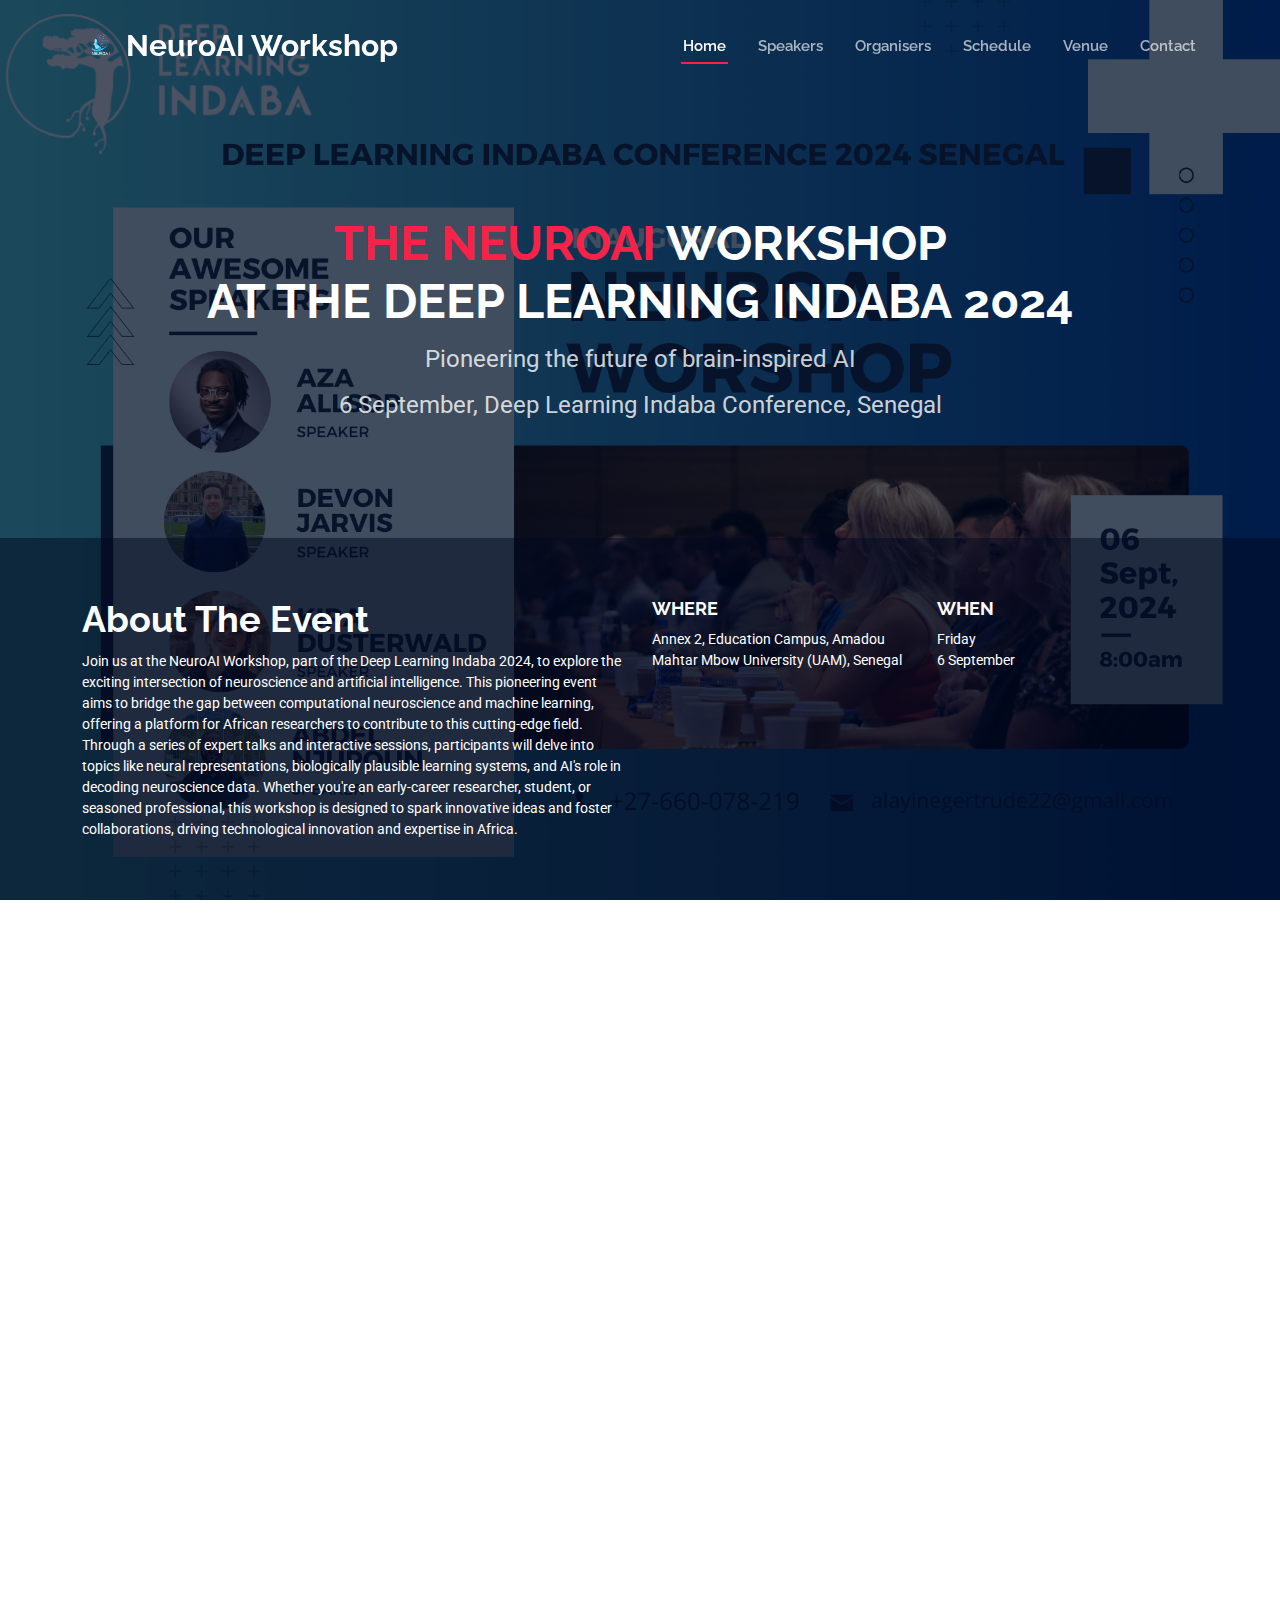
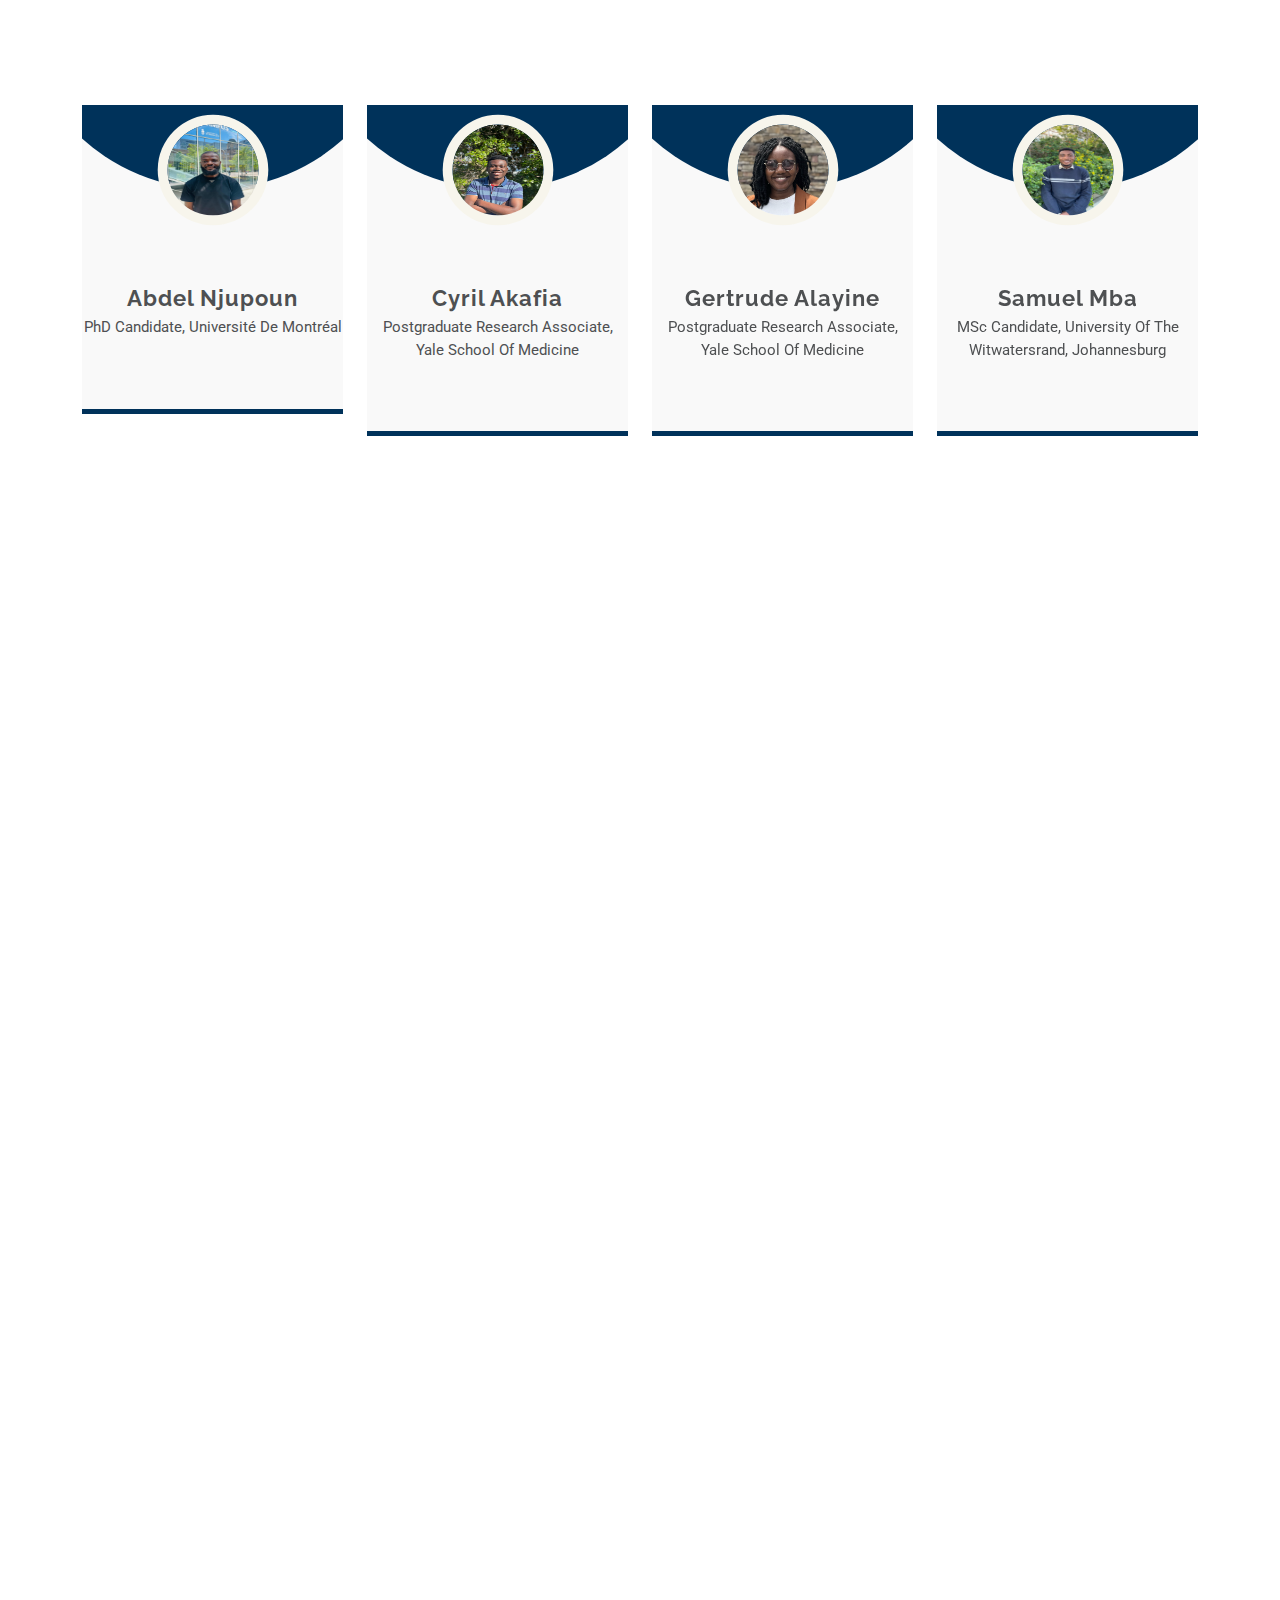
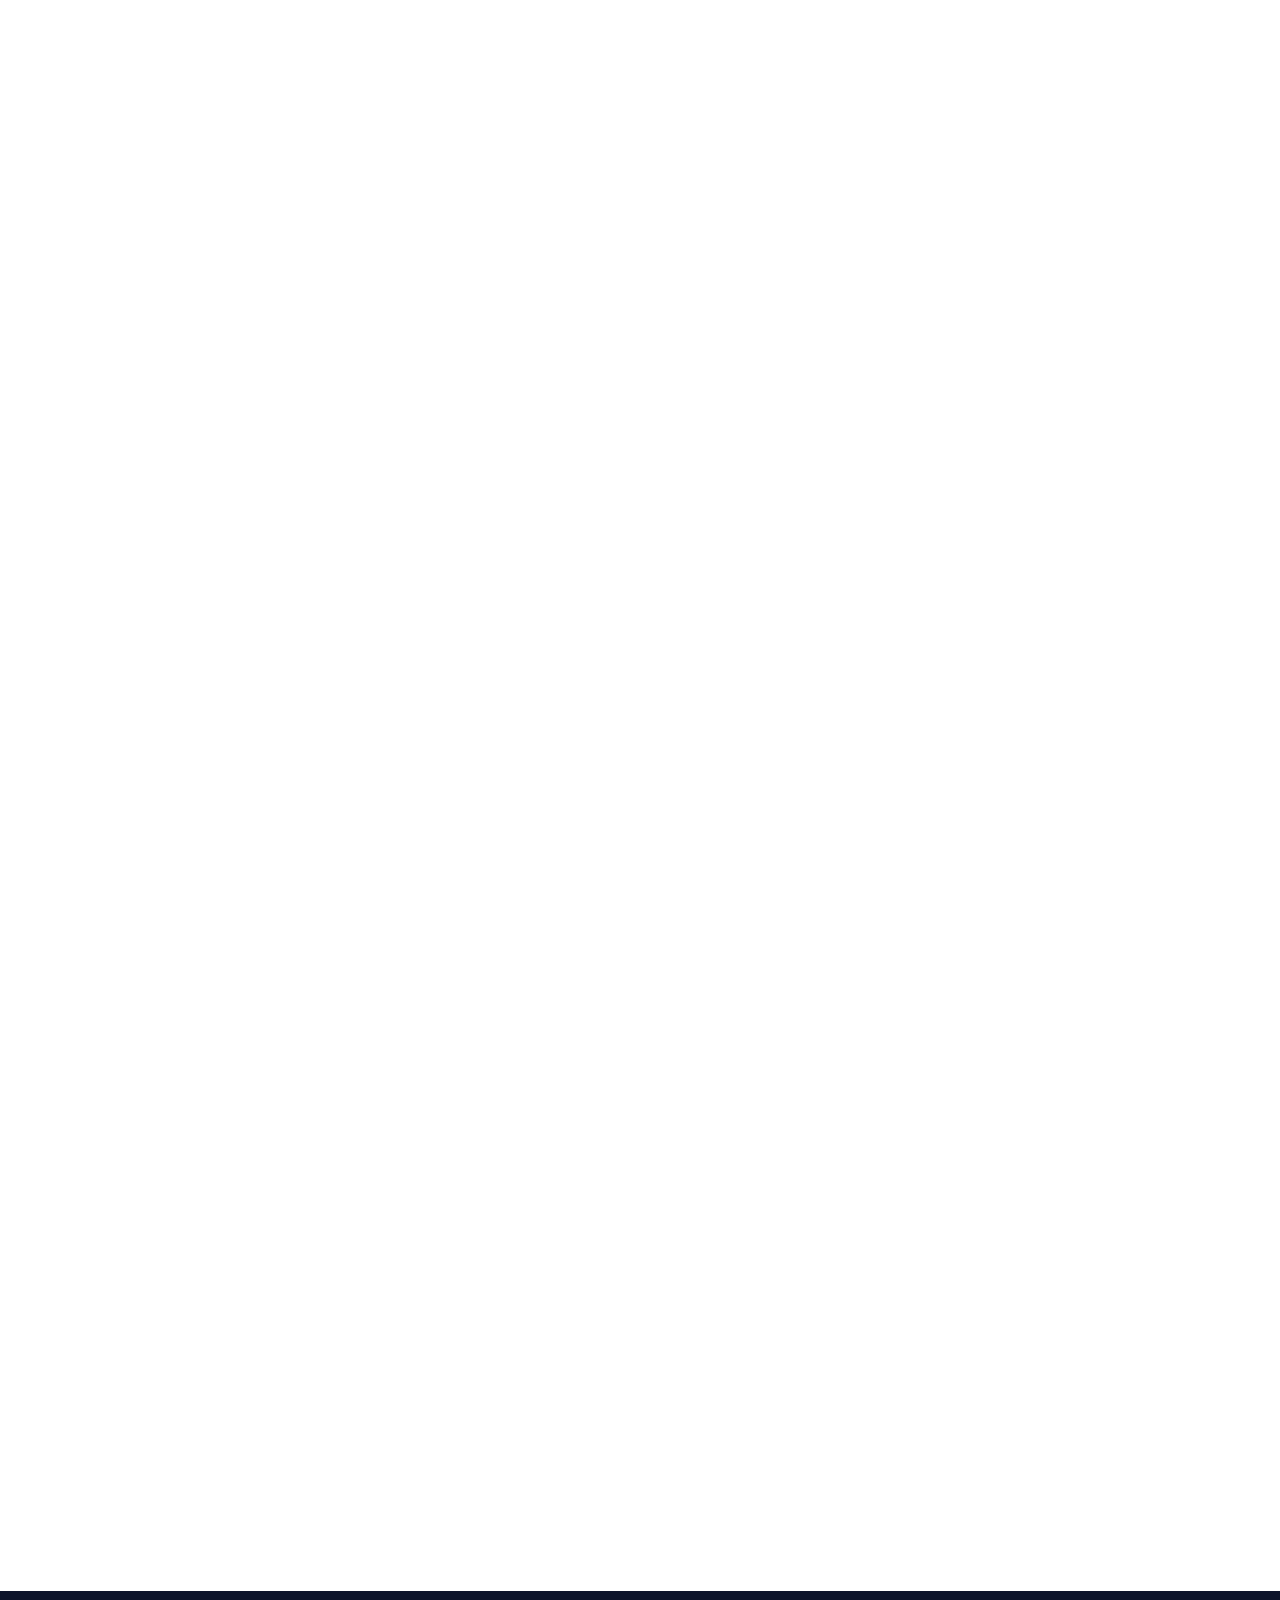
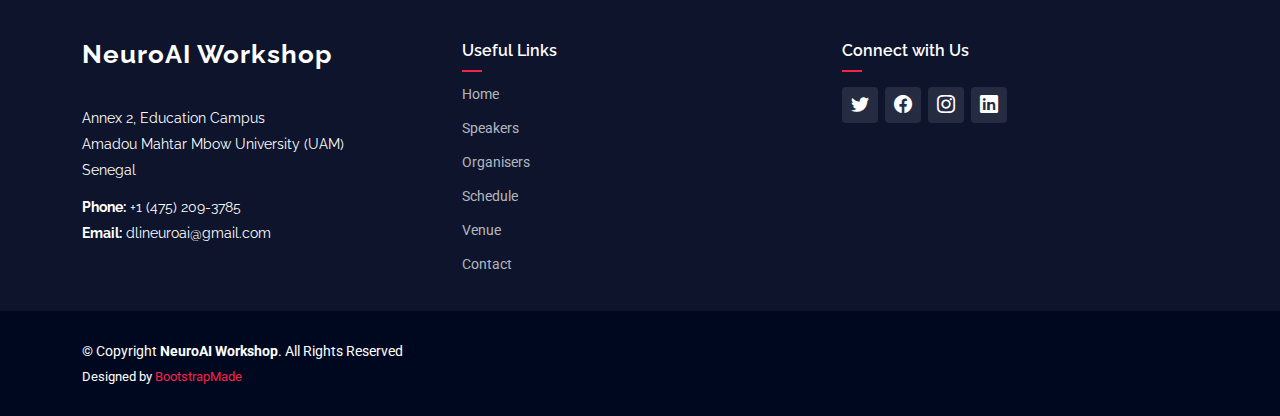
==== index.html @ fee7170d "update index.html" ====
<!DOCTYPE html>
<html lang="en">

<head>
  <meta charset="utf-8">
  <meta content="width=device-width, initial-scale=1.0" name="viewport">
  <title>NeuroAI Workshop</title>
  <meta content="NeuroAI Workshop at the Deep Learning Indaba Conference" name="description">
  <meta content="NeuroAI, Deep Learning Indaba, Conference, AI, Neuroscience" name="keywords">

  <!-- Favicons -->
  <link href="assets/img/favicon.ico" rel="icon">
  <link href="assets/img/apple-touch-icon.png" rel="apple-touch-icon">

  <!-- Fonts -->
  <link href="https://fonts.googleapis.com" rel="preconnect">
  <link href="https://fonts.gstatic.com" rel="preconnect" crossorigin>
  <link href="https://fonts.googleapis.com/css2?family=Roboto:wght@100;300;400;500;700;900&family=Raleway:wght@100;200;300;400;500;600;700;800;900&display=swap" rel="stylesheet">

  <!-- Vendor CSS Files -->
  <link href="assets/vendor/bootstrap/css/bootstrap.min.css" rel="stylesheet">
  <link href="assets/vendor/bootstrap-icons/bootstrap-icons.css" rel="stylesheet">
  <link href="assets/vendor/aos/aos.css" rel="stylesheet">
  <link href="assets/vendor/glightbox/css/glightbox.min.css" rel="stylesheet">
  <link href="assets/vendor/swiper/swiper-bundle.min.css" rel="stylesheet">

  <!-- Main CSS File -->
  <link href="assets/css/main.css" rel="stylesheet">

  <!-- =======================================================
  * Template Name: TheEvent
  * Template URL: https://bootstrapmade.com/theevent-conference-event-bootstrap-template/
  * Updated: Jun 29 2024 with Bootstrap v5.3.3
  * Author: BootstrapMade.com
  * License: https://bootstrapmade.com/license/
  ======================================================== -->
</head>

<body class="index-page">

  <header id="header" class="header d-flex align-items-center fixed-top">
    <div class="container-fluid container-xl position-relative d-flex align-items-center">

      <a href="index.html" class="logo d-flex align-items-center me-auto">
        <img src="assets/img/logo.png" alt="NeuroAI Workshop">
        <h1 class="sitename">NeuroAI Workshop</h1>
      </a>

      <nav id="navmenu" class="navmenu">
        <ul>
          <li><a href="#hero" class="active">Home</a></li>
          <li><a href="#speakers">Speakers</a></li>
          <li><a href="#organisers">Organisers</a></li>
          <li><a href="#schedule">Schedule</a></li>
          <li><a href="#venue">Venue</a></li>
          <li><a href="#contact">Contact</a></li>
        </ul>
        <i class="mobile-nav-toggle d-xl-none bi bi-list"></i>
      </nav>

    </div>
  </header>

  <main class="main">

    <!-- Hero Section -->
    <section id="hero" class="hero section dark-background">

      <img src="assets/img/NeuroAI Workshop.png" alt="NeuroAI Workshop" data-aos="fade-in">

      <div class="container d-flex flex-column align-items-center text-center mt-auto">
        <h2 data-aos="fade-up" data-aos-delay="100"><span>THE NEUROAI</span> WORKSHOP<br>AT THE DEEP LEARNING INDABA 2024</h2>
        <p data-aos="fade-up" data-aos-delay="200">Pioneering the future of brain-inspired AI</p>
        <p data-aos="fade-up" data-aos-delay="200">6 September, Deep Learning Indaba Conference, Senegal</p>
      </div>

      <div class="about-info mt-auto position-relative">

        <div class="container position-relative" data-aos="fade-up">
          <div class="row">
            <div class="col-lg-6">
              <h2>About The Event</h2>
              <p>Join us at the NeuroAI Workshop, part of the Deep Learning Indaba 2024, to explore the exciting intersection of neuroscience and artificial intelligence. This pioneering event aims to bridge the gap between computational neuroscience and machine learning, offering a platform for African researchers to contribute to this cutting-edge field. Through a series of expert talks and interactive sessions, participants will delve into topics like neural representations, biologically plausible learning systems, and AI's role in decoding neuroscience data. Whether you're an early-career researcher, student, or seasoned professional, this workshop is designed to spark innovative ideas and foster collaborations, driving technological innovation and expertise in Africa.</p>
            </div>
            <div class="col-lg-3">
              <h3>Where</h3>
              <p>Annex 2, Education Campus, Amadou Mahtar Mbow University (UAM), Senegal</p>
            </div>
            <div class="col-lg-3">
              <h3>When</h3>
              <p>Friday<br>6 September</p>
            </div>
          </div>
        </div>
      </div>

    </section><!-- /Hero Section -->

    <!-- Speakers Section -->
    <section id="speakers" class="speakers section">

      <!-- Section Title -->
      <div class="container section-title" data-aos="fade-up">
        <h2>Event Speakers</h2>
      </div><!-- End Section Title -->

      <div class="container">
        <div class="row gy-4">
          <div class="col-xl-3 col-lg-4 col-md-6" data-aos="fade-up" data-aos-delay="100">
            <div class="member">
              <img src="assets/img/speakers/AZA.jpeg" class="img-fluid" alt="AZA Allsop">
              <div class="member-info">
                <div class="member-info-content">
                  <h4><a href="speaker-details.html">AZA Allsop</a></h4>
                  <span>Neuroscientist and AI Researcher</span>
                </div>
                <div class="social">
                  <a href="#"><i class="bi bi-twitter"></i></a>
                  <a href="#"><i class="bi bi-facebook"></i></a>
                  <a href="#"><i class="bi bi-instagram"></i></a>
                  <a href="#"><i class="bi bi-linkedin"></i></a>
                </div>
              </div>
            </div>
          </div><!-- End Team Member -->

          <div class="col-xl-3 col-lg-4 col-md-6" data-aos="fade-up" data-aos-delay="200">
            <div class="member">
              <img src="assets/img/speakers/devon.jpeg" class="img-fluid" alt="Devon Jarvis">
              <div class="member-info">
                <div class="member-info-content">
                  <h4><a href="speaker-details.html">Devon Jarvis</a></h4>
                  <span>AI and Neuroscience Researcher</span>
                </div>
                <div class="social">
                  <a href="#"><i class="bi bi-twitter"></i></a>
                  <a href="#"><i class="bi bi-facebook"></i></a>
                  <a href="#"><i class="bi bi-instagram"></i></a>
                  <a href="#"><i class="bi bi-linkedin"></i></a>
                </div>
              </div>
            </div>
          </div><!-- End Team Member -->

          <div class="col-xl-3 col-lg-4 col-md-6" data-aos="fade-up" data-aos-delay="300">
            <div class="member">
              <img src="assets/img/speakers/kira.jpeg" class="img-fluid" alt="Kira Düsterwald">
              <div class="member-info">
                <div class="member-info-content">
                  <h4><a href="speaker-details.html">Kira Düsterwald</a></h4>
                  <span>Machine Learning Specialist</span>
                </div>
                <div class="social">
                  <a href="#"><i class="bi bi-twitter"></i></a>
                  <a href="#"><i class="bi bi-facebook"></i></a>
                  <a href="#"><i class="bi bi-instagram"></i></a>
                  <a href="#"><i class="bi bi-linkedin"></i></a>
                </div>
              </div>
            </div>
          </div><!-- End Team Member -->

          <div class="col-xl-3 col-lg-4 col-md-6" data-aos="fade-up" data-aos-delay="400">
            <div class="member">
              <img src="assets/img/speakers/Abdel.jpeg" class="img-fluid" alt="Abdel Njupoun">
              <div class="member-info">
                <div class="member-info-content">
                  <h4><a href="speaker-details.html">Abdel Njupoun</a></h4>
                  <span>AI and Neuroscience Researcher</span>
                </div>
                <div class="social">
                  <a href="#"><i class="bi bi-twitter"></i></a>
                  <a href="#"><i class="bi bi-facebook"></i></a>
                  <a href="#"><i class="bi bi-instagram"></i></a>
                  <a href="#"><i class="bi bi-linkedin"></i></a>
                </div>
              </div>
            </div>
          </div><!-- End Team Member -->

        </div>
      </div>

    </section><!-- /Speakers Section -->

    <!-- Organisers Section -->
    <section id="organisers" class="organisers section">

      <!-- Section Title -->
      <div class="container section-title" data-aos="fade-up">
        <h2>Event Organisers</h2>
      </div><!-- End Section Title -->

      <div class="container">
        <div class="row blog">
          <div class="col-md-12">
            <div id="blogCarousel" class="carousel slide" data-ride="carousel">

              <ol class="invisible carousel-indicators">
                <li data-target="#blogCarousel" data-slide-to="0" class="active"></li>
                <li data-target="#blogCarousel" data-slide-to="1"></li>
              </ol>

              <!-- Carousel items -->
              <div class="carousel-inner">

                <div class="carousel-item active">
                  <div class="row">
                    <div class="col-lg-3 col-md-6 col-sm-6">
                      <div class="our-team">
                        <div class="pic">
                          <img src="assets/img/speakers/Abdel.jpeg" alt="Abdel Njupoun">
                        </div>
                        <div class="team-content">
                          <h3 class="title">Abdel Njupoun</h3>
                          <span class="post">PhD Candidate, Université de Montréal</span>
                        </div>
                        <ul class="social">
                          <li>
                            <a href="mailto:abdel@example.com" class="bi bi-envelope"></a>
                          </li>
                        </ul>
                      </div>
                    </div>

                    <div class="col-lg-3 col-md-6 col-sm-6">
                      <div class="our-team">
                        <div class="pic">
                          <img src="assets/img/cyril.JPG" alt="Cyril Akafia">
                        </div>
                        <div class="team-content">
                          <h3 class="title">Cyril Akafia</h3>
                          <span class="post">Postgraduate Research Associate, Yale School of Medicine</span>
                        </div>
                        <ul class="social">
                          <li>
                            <a href="mailto:cyril@example.com" class="bi bi-envelope"></a>
                          </li>
                        </ul>
                      </div>
                    </div>
                    <div class="col-lg-3 col-md-6 col-sm-6">
                      <div class="our-team">
                        <div class="pic">
                          <img src="assets/img/gertrude.png" alt="Gertrude Alayine">
                        </div>
                        <div class="team-content">
                          <h3 class="title">Gertrude Alayine</h3>
                          <span class="post">Postgraduate Research Associate, Yale School of Medicine</span>
                        </div>
                        <ul class="social">
                          <li>
                            <a href="mailto:gertrude@example.com" class="bi bi-envelope"></a>
                          </li>
                        </ul>
                      </div>
                    </div>

                    <div class="col-lg-3 col-md-6 col-sm-6">
                      <div class="our-team">
                        <div class="pic">
                          <img src="assets/img/samba.jpeg" alt="Samuel Mba">
                        </div>
                        <div class="team-content">
                          <h3 class="title">Samuel Mba</h3>
                          <span class="post">MSc Candidate, University of the Witwatersrand, Johannesburg</span>
                        </div>
                        <ul class="social">
                          <li>
                            <a href="mailto:samuel@example.com" class="bi bi-envelope"></a>
                          </li>
                        </ul>
                      </div>
                    </div>
                  </div>
                  <!-- .row -->
                </div>
                <!-- .item -->

              </div>
              <!-- .carousel-inner -->
            </div>
            <!-- .Carousel -->
          </div>
        </div>
      </div>

    </section><!-- /Organisers Section -->

    <!-- Schedule Section -->
    <section id="schedule" class="schedule section">

      <!-- Section Title -->
      <div class="container section-title" data-aos="fade-up">
        <h2>Event Schedule</h2>
        <p>Explore the detailed schedule of the NeuroAI Workshop</p>
      </div><!-- End Section Title -->

      <div class="container">

        <ul class="nav nav-tabs" role="tablist" data-aos="fade-up" data-aos-delay="100">
          <li class="nav-item">
            <a class="nav-link active" href="#morning" role="tab" data-bs-toggle="tab">Morning</a>
          </li>
          <li class="nav-item">
            <a class="nav-link" href="#afternoon" role="tab" data-bs-toggle="tab">Afternoon</a>
          </li>
        </ul>

        <div class="tab-content row justify-content-center" data-aos="fade-up" data-aos-delay="200">

          <h3 class="sub-heading">Join us for a series of keynote presentations, lightning talks, and networking opportunities.</h3>

          <!-- Schedule Morning -->
          <div role="tabpanel" class="col-lg-9 tab-pane fade show active" id="morning">

            <div class="row schedule-item">
              <div class="col-md-2"><time>08:15 - 08:25 AM</time></div>
              <div class="col-md-10">
                <h4>Opening Remarks</h4>
                <p>Welcome to the NeuroAI Workshop. Introduction and overview of the day's events.</p>
              </div>
            </div>

            <div class="row schedule-item">
              <div class="col-md-2"><time>08:25 - 08:55 AM</time></div>
              <div class="col-md-10">
                <div class="speaker">
                  <img src="assets/img/speakers/Abdel.jpeg" alt="Abdel Njupoun">
                </div>
                <h4>Keynote <span>Abdel Njupoun</span></h4>
                <p>Exploring the Intersection of AI and Neuroscience</p>
              </div>
            </div>

            <div class="row schedule-item">
              <div class="col-md-2"><time>08:55 - 09:05 AM</time></div>
              <div class="col-md-10">
                <h4>Keynote Q&A</h4>
                <p>Interactive Q&A session with the keynote speaker.</p>
              </div>
            </div>

            <div class="row schedule-item">
              <div class="col-md-2"><time>09:05 - 09:20 AM</time></div>
              <div class="col-md-10">
                <h4>Lightning Talk</h4>
                <p>Brief presentations on cutting-edge research in AI and neuroscience.</p>
              </div>
            </div>

            <div class="row schedule-item">
              <div class="col-md-2"><time>09:20 - 09:25 AM</time></div>
              <div class="col-md-10">
                <h4>Lightning Talk Q&A</h4>
                <p>Q&A session for lightning talk presenters.</p>
              </div>
            </div>

            <div class="row schedule-item">
              <div class="col-md-2"><time>09:25 - 09:55 AM</time></div>
              <div class="col-md-10">
                <div class="speaker">
                  <img src="assets/img/speakers/kira.jpeg" alt="Kira Düsterwald">
                </div>
                <h4>Keynote <span>Kira Düsterwald</span></h4>
                <p>Biologically Plausible Learning Systems</p>
              </div>
            </div>

            <div class="row schedule-item">
              <div class="col-md-2"><time>09:55 - 10:05 AM</time></div>
              <div class="col-md-10">
                <h4>Keynote Q&A</h4>
                <p>Interactive Q&A session with the keynote speaker.</p>
              </div>
            </div>

            <div class="row schedule-item">
              <div class="col-md-2"><time>10:25 - 11:45 AM</time></div>
              <div class="col-md-10">
                <h4>Tutorials</h4>
                <p>Hands-on tutorials on AI techniques and neuroscience applications.</p>
              </div>
            </div>

          </div><!-- End Schedule Morning -->

          <!-- Schedule Afternoon -->
          <div role="tabpanel" class="col-lg-9 tab-pane fade" id="afternoon">

            <div class="row schedule-item">
              <div class="col-md-2"><time>12:00 - 13:00 PM</time></div>
              <div class="col-md-10">
                <h4>Lunch Break</h4>
                <p>Enjoy a break and network with fellow attendees.</p>
              </div>
            </div>

            <div class="row schedule-item">
              <div class="col-md-2"><time>13:10 - 13:40 PM</time></div>
              <div class="col-md-10">
                <div class="speaker">
                  <img src="assets/img/speakers/devon.jpeg" alt="Devon Jarvis">
                </div>
                <h4>Keynote <span>Devon Jarvis</span></h4>
                <p>Advances in Neural Network Research</p>
              </div>
            </div>

            <div class="row schedule-item">
              <div class="col-md-2"><time>13:40 - 13:50 PM</time></div>
              <div class="col-md-10">
                <h4>Keynote Q&A</h4>
                <p>Interactive Q&A session with the keynote speaker.</p>
              </div>
            </div>

            <div class="row schedule-item">
              <div class="col-md-2"><time>13:50 - 14:05 PM</time></div>
              <div class="col-md-10">
                <h4>Lightning Talk</h4>
                <p>Brief presentations on cutting-edge research in AI and neuroscience.</p>
              </div>
            </div>

            <div class="row schedule-item">
              <div class="col-md-2"><time>14:05 - 14:10 PM</time></div>
              <div class="col-md-10">
                <h4>Lightning Talk Q&A</h4>
                <p>Q&A session for lightning talk presenters.</p>
              </div>
            </div>

            <div class="row schedule-item">
              <div class="col-md-2"><time>14:10 - 15:10 PM</time></div>
              <div class="col-md-10">
                <h4>Networking</h4>
                <p>Opportunity to network with speakers and attendees.</p>
              </div>
            </div>

            <div class="row schedule-item">
              <div class="col-md-2"><time>15:10 - 15:40 PM</time></div>
              <div class="col-md-10">
                <div class="speaker">
                  <img src="assets/img/speakers/AZA.jpeg" alt="AZA Allsop">
                </div>
                <h4>Keynote <span>AZA Allsop</span></h4>
                <p>Future Directions in NeuroAI</p>
              </div>
            </div>

            <div class="row schedule-item">
              <div class="col-md-2"><time>15:40 - 15:50 PM</time></div>
              <div class="col-md-10">
                <h4>Keynote Q&A</h4>
                <p>Interactive Q&A session with the keynote speaker.</p>
              </div>
            </div>

            <div class="row schedule-item">
              <div class="col-md-2"><time>15:50 - 16:50 PM</time></div>
              <div class="col-md-10">
                <h4>Panel Discussion</h4>
                <p>Discussion on the future of AI and neuroscience.</p>
              </div>
            </div>

            <div class="row schedule-item">
              <div class="col-md-2"><time>16:50 - 17:00 PM</time></div>
              <div class="col-md-10">
                <h4>Closing Remarks</h4>
                <p>Summary of the day's events and future outlook.</p>
              </div>
            </div>

          </div><!-- End Schedule Afternoon -->

        </div>

      </div>
    </section><!-- /Schedule Section -->

    <!-- Venue Section -->
    <section id="venue" class="venue section">

      <!-- Section Title -->
      <div class="container section-title" data-aos="fade-up">
        <h2>Event Venue</h2>
        <p>Join us at Annex 2, Education Campus, Amadou Mahtar Mbow University (UAM), Senegal</p>
      </div><!-- End Section Title -->

      <div class="container-fluid" data-aos="fade-up">
        <div class="row g-0">
          <div class="col-lg-6 offset-lg-3 venue-map">
            <iframe src="https://www.google.com/maps/embed?pb=!1m18!1m12!1m3!1d3858.926876181222!2d-17.474129184649986!3d14.681952178717553!2m3!1f0!2f0!3f0!3m2!1i1024!2i768!4f13.1!3m3!1m2!1s0xec172f45e1aaf2b%3A0x9c78d112cf1f8a68!2sAmadou%20Mahtar%20Mbow%20University%20(UAM)!5e0!3m2!1sen!2ssn!4v1676961268712!5m2!1sen!2ssn" frameborder="0" style="border:0; width: 100%; height: 400px;" allowfullscreen="" loading="lazy" referrerpolicy="no-referrer-when-downgrade"></iframe>
          </div>
        </div>
      </div>

    </section><!-- /Venue Section -->

    <!-- Contact Section -->
    <section id="contact" class="contact section">

      <!-- Section Title -->
      <div class="container section-title" data-aos="fade-up">
        <h2>Contact</h2>
        <p>Get in touch with us for any queries or further information</p>
      </div><!-- End Section Title -->

      <div class="container" data-aos="fade-up" data-aos-delay="100">
        <div class="row gy-4">
          <div class="col-lg-6">
            <div class="info-item d-flex flex-column justify-content-center align-items-center" data-aos="fade-up" data-aos-delay="200">
              <i class="bi bi-geo-alt"></i>
              <h3>Address</h3>
              <p> Annex 2, Education Campus, Amadou Mahtar Mbow University (UAM), Senegal</p>
            </div>
          </div><!-- End Info Item -->

          <div class="col-lg-3 col-md-6">
            <div class="info-item d-flex flex-column justify-content-center align-items-center" data-aos="fade-up" data-aos-delay="300">
              <i class="bi bi-telephone"></i>
              <h3>Call Us</h3>
              <p>+1 (475) 209-3785</p>
            </div>
          </div><!-- End Info Item -->

          <div class="col-lg-3 col-md-6">
            <div class="info-item d-flex flex-column justify-content-center align-items-center" data-aos="fade-up" data-aos-delay="400">
              <i class="bi bi-envelope"></i>
              <h3>Email Us</h3>
              <p>dlineuroai@gmail.com</p>
            </div>
          </div><!-- End Info Item -->

        </div>

        <div class="row gy-4 mt-1">
          <div class="col-lg-6" data-aos="fade-up" data-aos-delay="300">
            <iframe src="https://www.google.com/maps/embed?pb=!1m18!1m12!1m3!1d3858.926876181222!2d-17.474129184649986!3d14.681952178717553!2m3!1f0!2f0!3f0!3m2!1i1024!2i768!4f13.1!3m3!1m2!1s0xec172f45e1aaf2b%3A0x9c78d112cf1f8a68!2sAmadou%20Mahtar%20Mbow%20University%20(UAM)!5e0!3m2!1sen!2ssn!4v1676961268712!5m2!1sen!2ssn" frameborder="0" style="border:0; width: 100%; height: 400px;" allowfullscreen="" loading="lazy" referrerpolicy="no-referrer-when-downgrade"></iframe>
          </div><!-- End Google Maps -->

          <div class="col-lg-6">
            <form action="forms/contact.php" method="post" class="php-email-form" data-aos="fade-up" data-aos-delay="400">
              <div class="row gy-4">

                <div class="col-md-6">
                  <input type="text" name="name" class="form-control" placeholder="Your Name" required="">
                </div>

                <div class="col-md-6">
                  <input type="email" class="form-control" name="email" placeholder="Your Email" required="">
                </div>

                <div class="col-md-12">
                  <input type="text" class="form-control" name="subject" placeholder="Subject" required="">
                </div>

                <div class="col-md-12">
                  <textarea class="form-control" name="message" rows="6" placeholder="Message" required=""></textarea>
                </div>

                <div class="col-md-12 text-center">
                  <div class="loading">Loading</div>
                  <div class="error-message"></div>
                  <div class="sent-message">Your message has been sent. Thank you!</div>

                  <button type="submit">Send Message</button>
                </div>

              </div>
            </form>
          </div><!-- End Contact Form -->

        </div>

      </div>

    </section><!-- /Contact Section -->

  </main>

  <footer id="footer" class="footer dark-background">

    <div class="footer-top">
      <div class="container">
        <div class="row gy-4">
          <div class="col-lg-4 col-md-6 footer-about">
            <a href="index.html" class="logo d-flex align-items-center">
              <span class="sitename">NeuroAI Workshop</span>
            </a>
            <div class="footer-contact pt-3">
              <p>Annex 2, Education Campus</p>
              <p>Amadou Mahtar Mbow University (UAM)</p>
              <p>Senegal</p>
              <p class="mt-3"><strong>Phone:</strong> <span>+1 (475) 209-3785</span></p>
              <p><strong>Email:</strong> <span>dlineuroai@gmail.com</span></p>
            </div>
          </div>

          <div class="col-lg-4 col-md-6 footer-links">
            <h4>Useful Links</h4>
            <ul>
              <li><a href="#hero">Home</a></li>
              <li><a href="#speakers">Speakers</a></li>
              <li><a href="#organisers">Organisers</a></li>
              <li><a href="#schedule">Schedule</a></li>
              <li><a href="#venue">Venue</a></li>
              <li><a href="#contact">Contact</a></li>
            </ul>
          </div>

          <div class="col-lg-4 col-md-6 footer-links">
            <h4>Connect with Us</h4>
            <div class="social-links">
              <a href="#" class="twitter"><i class="bi bi-twitter"></i></a>
              <a href="#" class="facebook"><i class="bi bi-facebook"></i></a>
              <a href="#" class="instagram"><i class="bi bi-instagram"></i></a>
              <a href="#" class="linkedin"><i class="bi bi-linkedin"></i></a>
            </div>
          </div>

        </div>
      </div>
    </div>

    <div class="copyright text-center">
      <div class="container d-flex flex-column flex-lg-row justify-content-center justify-content-lg-between align-items-center">

        <div class="d-flex flex-column align-items-center align-items-lg-start">
          <div>
            © Copyright <strong><span>NeuroAI Workshop</span></strong>. All Rights Reserved
          </div>
          <div class="credits">
            <!-- All the links in the footer should remain intact. -->
            <!-- You can delete the links only if you purchased the pro version. -->
            <!-- Licensing information: https://bootstrapmade.com/license/ -->
            <!-- Purchase the pro version with working PHP/AJAX contact form: https://bootstrapmade.com/theevent-conference-event-bootstrap-template/ -->
            Designed by <a href="https://bootstrapmade.com/">BootstrapMade</a>
          </div>
        </div>

      </div>
    </div>

  </footer>

  <!-- Scroll Top -->
  <a href="#" id="scroll-top" class="scroll-top d-flex align-items-center justify-content-center"><i class="bi bi-arrow-up-short"></i></a>

  <!-- Preloader -->
  <div id="preloader"></div>

  <!-- Vendor JS Files -->
  <script src="assets/vendor/bootstrap/js/bootstrap.bundle.min.js"></script>
  <script src="assets/vendor/php-email-form/validate.js"></script>
  <script src="assets/vendor/aos/aos.js"></script>
  <script src="assets/vendor/glightbox/js/glightbox.min.js"></script>
  <script src="assets/vendor/swiper/swiper-bundle.min.js"></script>

  <!-- Main JS File -->
  <script src="assets/js/main.js"></script>

</body>

</html>
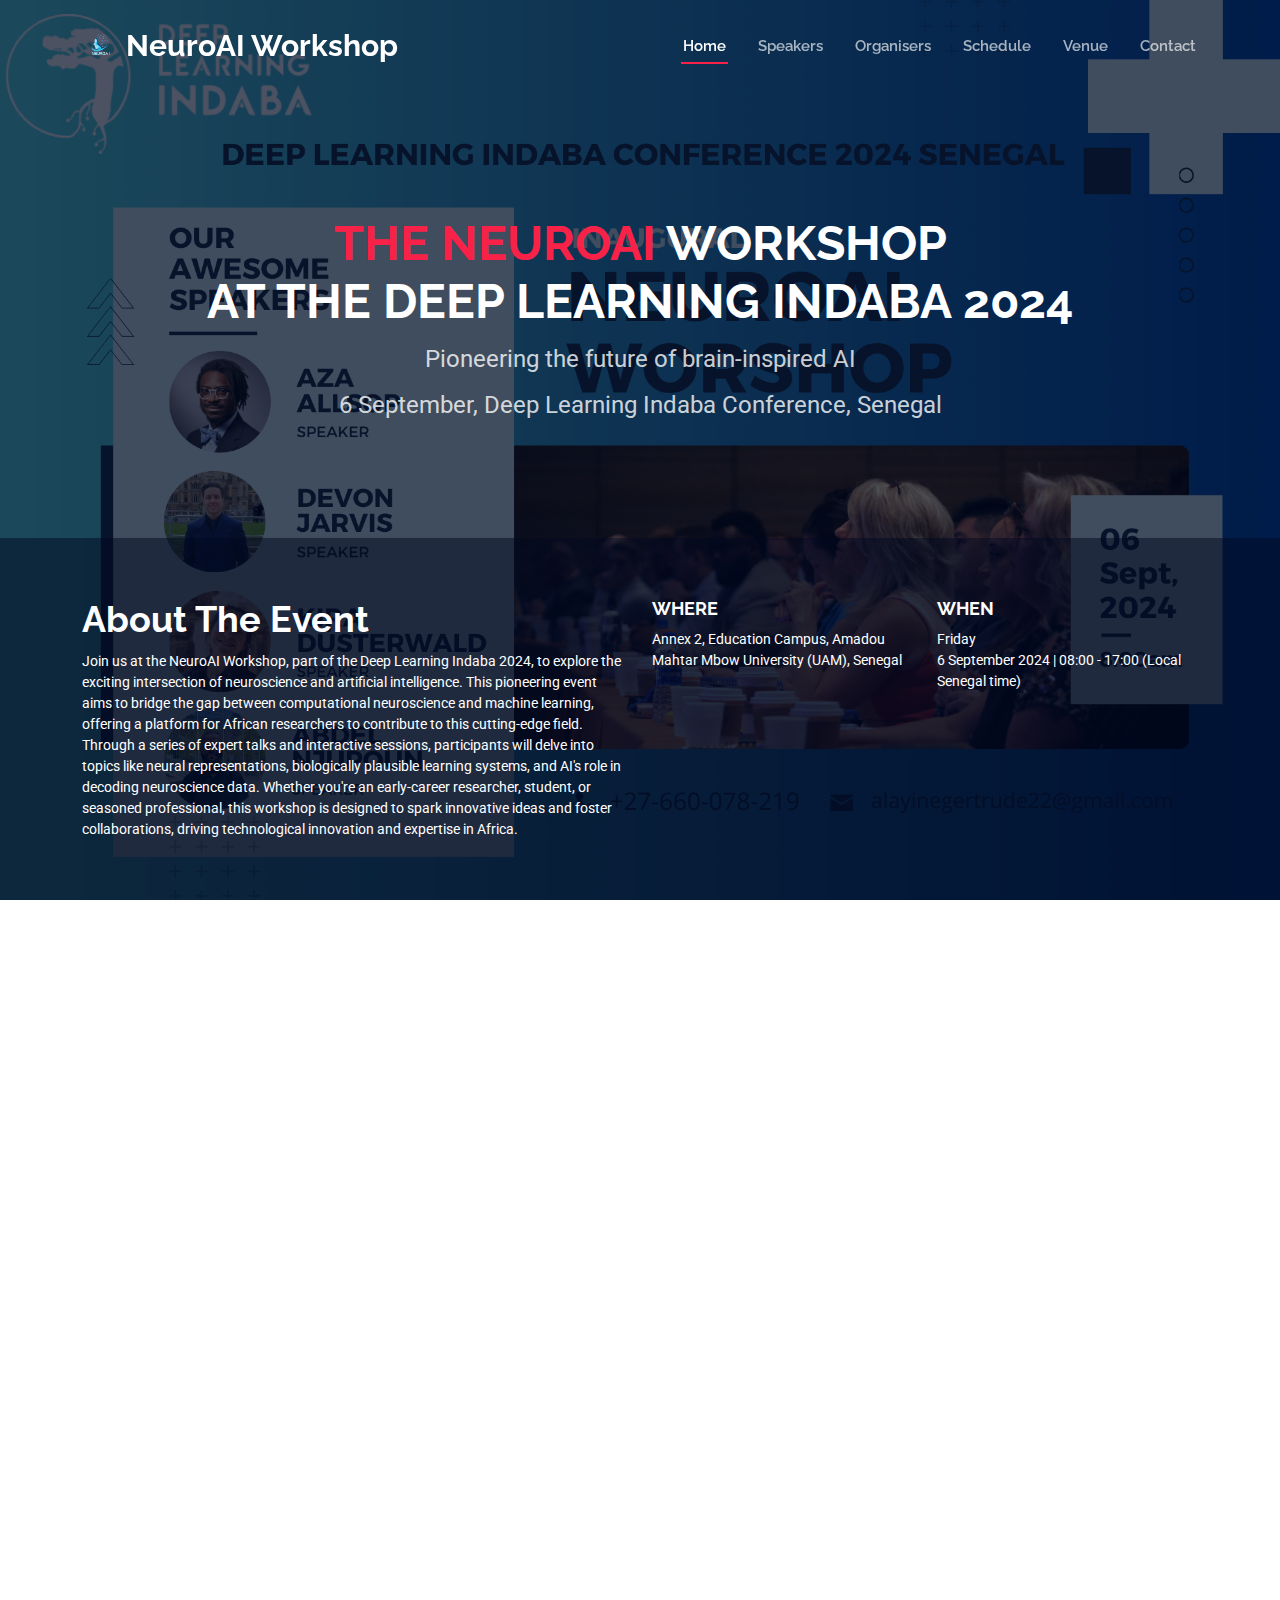
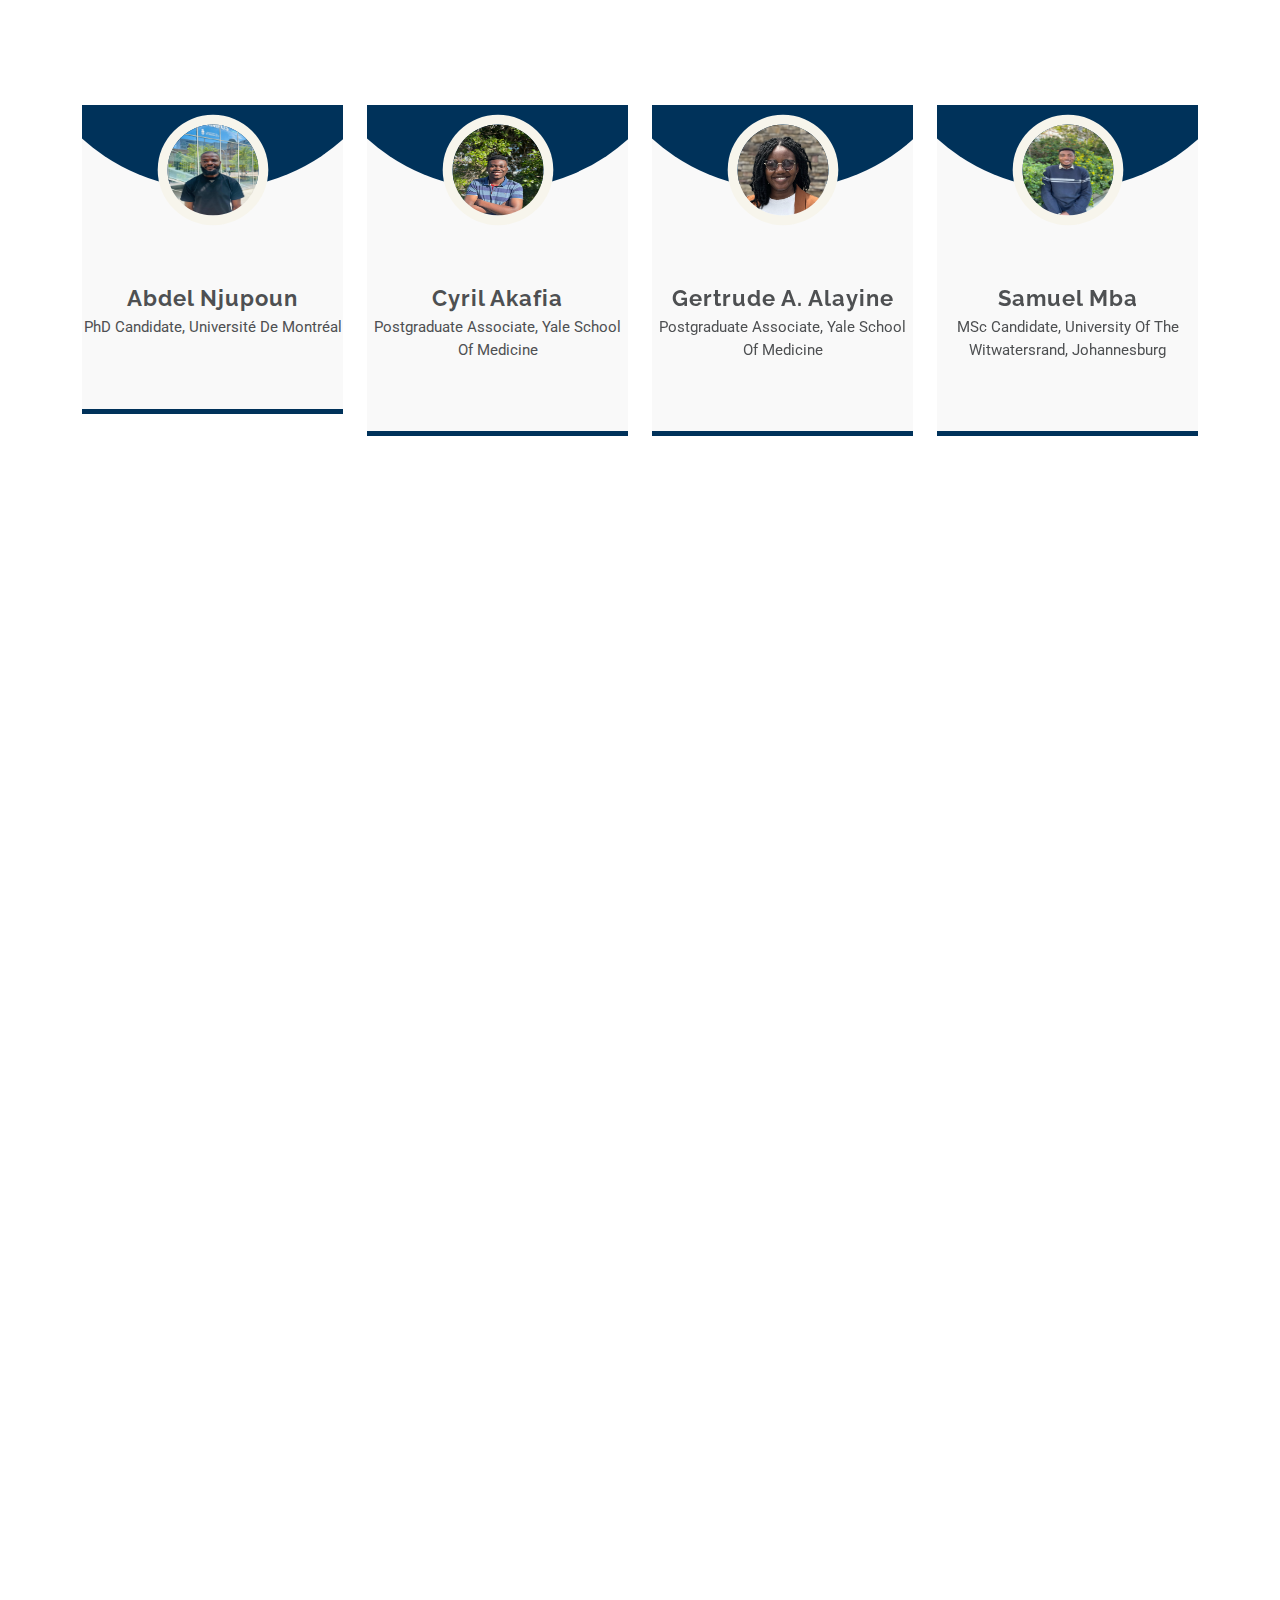
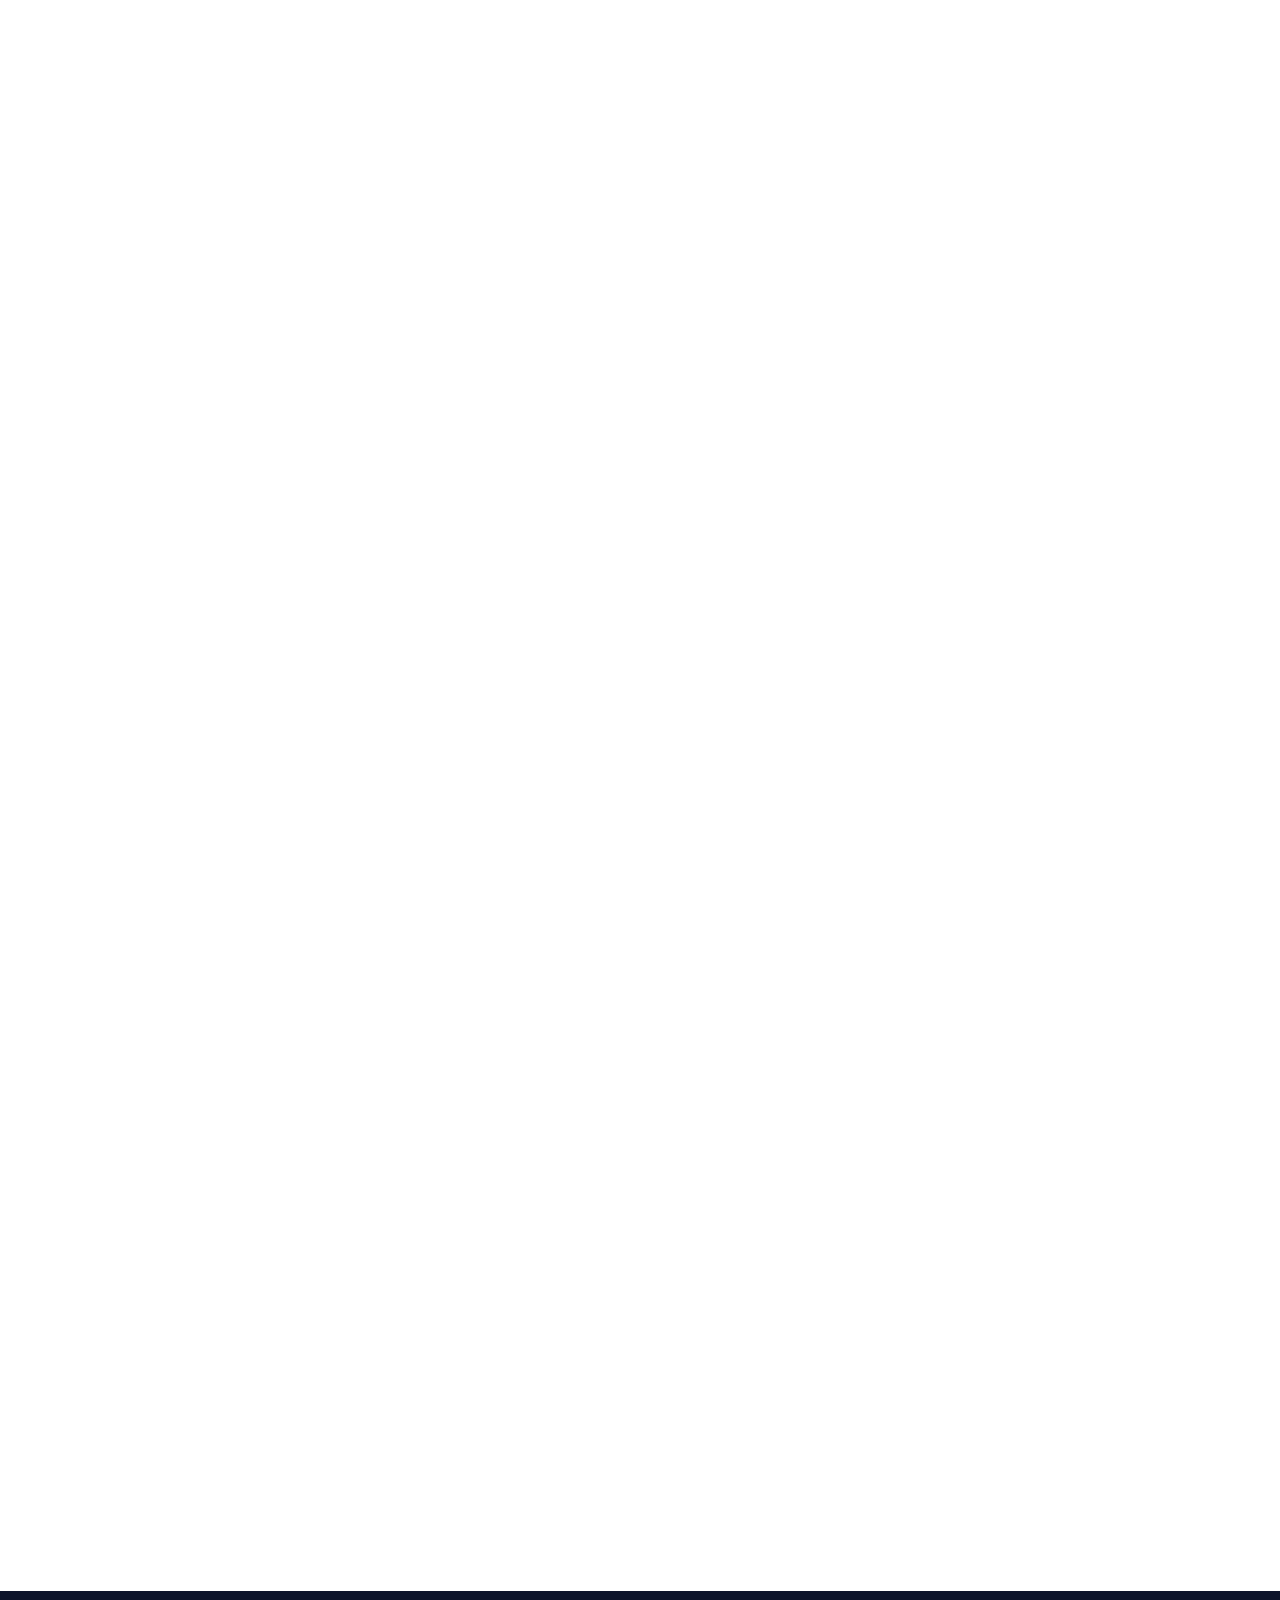
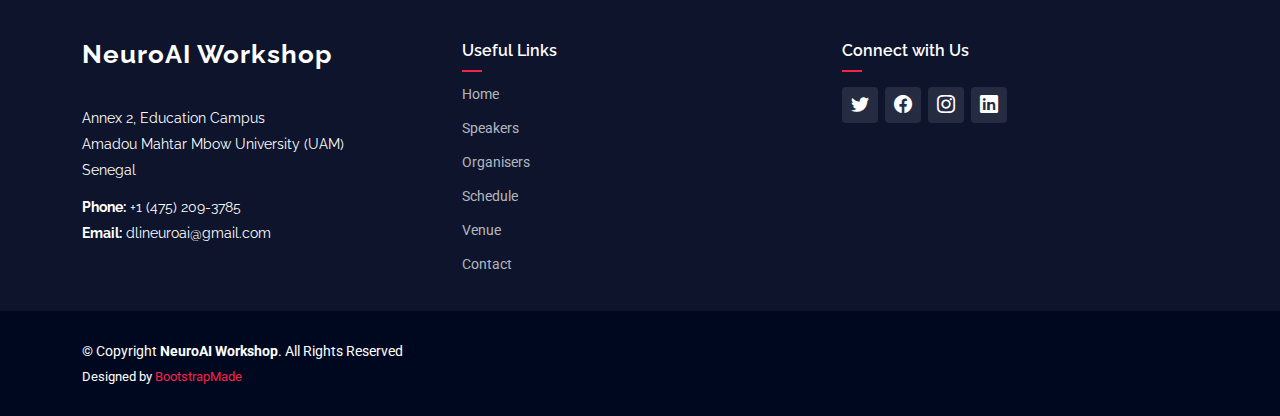
==== commit 521082c2: "Files updates" ====
--- a/index.html
+++ b/index.html
@@ -10,8 +10,7 @@
 
   <!-- Favicons -->
   <link href="assets/img/favicon.ico" rel="icon">
-  <link href="assets/img/apple-touch-icon.png" rel="apple-touch-icon">
-
+  
   <!-- Fonts -->
   <link href="https://fonts.googleapis.com" rel="preconnect">
   <link href="https://fonts.gstatic.com" rel="preconnect" crossorigin>
@@ -23,6 +22,10 @@
   <link href="assets/vendor/aos/aos.css" rel="stylesheet">
   <link href="assets/vendor/glightbox/css/glightbox.min.css" rel="stylesheet">
   <link href="assets/vendor/swiper/swiper-bundle.min.css" rel="stylesheet">
+
+   <!-- Font Awesome -->
+   <link rel="stylesheet" href="https://cdnjs.cloudflare.com/ajax/libs/font-awesome/6.0.0-beta3/css/all.min.css">
+
 
   <!-- Main CSS File -->
   <link href="assets/css/main.css" rel="stylesheet">
@@ -88,7 +91,7 @@
             </div>
             <div class="col-lg-3">
               <h3>When</h3>
-              <p>Friday<br>6 September</p>
+              <p>Friday<br>6 September 2024 | 08:00 - 17:00 (Local Senegal time)</p>
             </div>
           </div>
         </div>
@@ -111,14 +114,14 @@
               <img src="assets/img/speakers/AZA.jpeg" class="img-fluid" alt="AZA Allsop">
               <div class="member-info">
                 <div class="member-info-content">
-                  <h4><a href="speaker-details.html">AZA Allsop</a></h4>
-                  <span>Neuroscientist and AI Researcher</span>
+                  <h4><a href="AZA-details.html">AZA Allsop</a></h4>
+                  <span>Psychiatry and Neuroscience</span>
                 </div>
                 <div class="social">
-                  <a href="#"><i class="bi bi-twitter"></i></a>
-                  <a href="#"><i class="bi bi-facebook"></i></a>
-                  <a href="#"><i class="bi bi-instagram"></i></a>
-                  <a href="#"><i class="bi bi-linkedin"></i></a>
+                <a href="https://scholar.google.com/citations?user=9e8cCcQAAAAJ&hl=en&oi=ao"><i class="fa fa-graduation-cap"></i></a>
+                <a href="https://x.com/azaallsop"><i class="bi bi-twitter"></i></a>
+                <a href="https://www.linkedin.com/in/azaallsopmdphd/"><i class="bi bi-linkedin"></i></a>
+                <a href="mailto:aza.allsop@yale.edu"><i class="bi bi-envelope"></i></a>
                 </div>
               </div>
             </div>
@@ -129,14 +132,14 @@
               <img src="assets/img/speakers/devon.jpeg" class="img-fluid" alt="Devon Jarvis">
               <div class="member-info">
                 <div class="member-info-content">
-                  <h4><a href="speaker-details.html">Devon Jarvis</a></h4>
-                  <span>AI and Neuroscience Researcher</span>
+                  <h4><a href="Devon-details.html">Devon Jarvis</a></h4>
+                  <span>AI & Computational Neuroscience</span>
                 </div>
                 <div class="social">
-                  <a href="#"><i class="bi bi-twitter"></i></a>
-                  <a href="#"><i class="bi bi-facebook"></i></a>
-                  <a href="#"><i class="bi bi-instagram"></i></a>
-                  <a href="#"><i class="bi bi-linkedin"></i></a>
+                  <a href="https://scholar.google.com/citations?user=MJjN5nEAAAAJ&hl=en&oi=sra"><i class="fa fa-graduation-cap"></i></a>
+                  <a href="https://x.com/devonjarvi5"><i class="bi bi-twitter"></i></a>
+                  <a href="https://www.linkedin.com/in/devon-jarvis-6b059a139"><i class="bi bi-linkedin"></i></a>
+                  <a href="mailto:devonjarvi@gmail.com"><i class="bi bi-envelope"></i></a>
                 </div>
               </div>
             </div>
@@ -147,14 +150,14 @@
               <img src="assets/img/speakers/kira.jpeg" class="img-fluid" alt="Kira Düsterwald">
               <div class="member-info">
                 <div class="member-info-content">
-                  <h4><a href="speaker-details.html">Kira Düsterwald</a></h4>
-                  <span>Machine Learning Specialist</span>
+                  <h4><a href="Kira-details.html">Kira Düsterwald</a></h4>
+                  <span>Computational Neuroscience</span>
                 </div>
                 <div class="social">
-                  <a href="#"><i class="bi bi-twitter"></i></a>
-                  <a href="#"><i class="bi bi-facebook"></i></a>
-                  <a href="#"><i class="bi bi-instagram"></i></a>
-                  <a href="#"><i class="bi bi-linkedin"></i></a>
+                  <a href="https://scholar.google.com/citations?user=U7NxV-MAAAAJ"><i class="fa fa-graduation-cap"></i></a>
+                  <a href="https://x.com/kiradusterwald"><i class="bi bi-twitter"></i></a>
+                  <a href="https://uk.linkedin.com/in/kira-d%C3%BCsterwald-653746106?challengeId=AQGAZSl4sKtCCAAAAZCo4B9uCvyuhJexWLbeTXNq3-XeJlyqO3ryK6Kqx8beN_WExxdTek9xOzWQhq2iICj6XJKzhgC5uQW6xA&submissionId=fb5fd9b4-d594-e117-a0ef-9ee493fb5c63&challengeSource=AgEsiBAFLo7xmwAAAZCo4G69a40uHq_UK3W2UdXhEIRVsatxpv6hYD-3AEwEpzM&challegeType=AgEeFrxGFJ45agAAAZCo4G7ACc2SXlX6j2MtUZu_lo_XwVwiapH8Aug&memberId=AgHWGYG2XZpizAAAAZCo4G7FjruNydRcDnZCnAtVUd3Vixo&recognizeDevice=AgGa6VDpUpGjCQAAAZCo4G7IToZbm11IwmvTQFwnjgcic6QFCo5h&original_referer=https%3A%2F%2Fwww.linkedin.com%2F"><i class="bi bi-linkedin"></i></a>
+                  <a href="mailto:kira.dusterwald.21@ucl.ac.uk"><i class="bi bi-envelope"></i></a>
                 </div>
               </div>
             </div>
@@ -165,14 +168,14 @@
               <img src="assets/img/speakers/Abdel.jpeg" class="img-fluid" alt="Abdel Njupoun">
               <div class="member-info">
                 <div class="member-info-content">
-                  <h4><a href="speaker-details.html">Abdel Njupoun</a></h4>
-                  <span>AI and Neuroscience Researcher</span>
+                  <h4><a href="Abdel-details.html">Abdel Njupoun</a></h4>
+                  <span>AI & Neuroscience</span>
                 </div>
                 <div class="social">
-                  <a href="#"><i class="bi bi-twitter"></i></a>
-                  <a href="#"><i class="bi bi-facebook"></i></a>
-                  <a href="#"><i class="bi bi-instagram"></i></a>
-                  <a href="#"><i class="bi bi-linkedin"></i></a>
+                <a href="https://scholar.google.com/citations?user=SwrG9zQAAAAJ"><i class="fa fa-graduation-cap"></i></a>
+                <a href="https://x.com/Abdel_Njupoun"><i class="bi bi-twitter"></i></a>
+                <a href="https://za.linkedin.com/in/abdel-mfougouon-njupoun"><i class="bi bi-linkedin"></i></a>
+                <a href="mailto:abdelnjupoun@gmail.com"><i class="bi bi-envelope"></i></a>
                 </div>
               </div>
             </div>
@@ -217,7 +220,7 @@
                         </div>
                         <ul class="social">
                           <li>
-                            <a href="mailto:abdel@example.com" class="bi bi-envelope"></a>
+                            <a href="mailto:abdelnjupoun@gmail.com class="bi bi-envelope"></a>
                           </li>
                         </ul>
                       </div>
@@ -230,11 +233,11 @@
                         </div>
                         <div class="team-content">
                           <h3 class="title">Cyril Akafia</h3>
-                          <span class="post">Postgraduate Research Associate, Yale School of Medicine</span>
+                          <span class="post">Postgraduate Associate, Yale School of Medicine</span>
                         </div>
                         <ul class="social">
                           <li>
-                            <a href="mailto:cyril@example.com" class="bi bi-envelope"></a>
+                            <a href="mailto:kwakucyril@gmail.com" class="bi bi-envelope"></a>
                           </li>
                         </ul>
                       </div>
@@ -245,12 +248,12 @@
                           <img src="assets/img/gertrude.png" alt="Gertrude Alayine">
                         </div>
                         <div class="team-content">
-                          <h3 class="title">Gertrude Alayine</h3>
-                          <span class="post">Postgraduate Research Associate, Yale School of Medicine</span>
+                          <h3 class="title">Gertrude A. Alayine</h3>
+                          <span class="post">Postgraduate Associate, Yale School of Medicine</span>
                         </div>
                         <ul class="social">
                           <li>
-                            <a href="mailto:gertrude@example.com" class="bi bi-envelope"></a>
+                            <a href="mailto:gaalayine11@gmail.com" class="bi bi-envelope"></a>
                           </li>
                         </ul>
                       </div>
@@ -267,7 +270,7 @@
                         </div>
                         <ul class="social">
                           <li>
-                            <a href="mailto:samuel@example.com" class="bi bi-envelope"></a>
+                            <a href="mailto:smwmbah@gmail.com" class="bi bi-envelope"></a>
                           </li>
                         </ul>
                       </div>
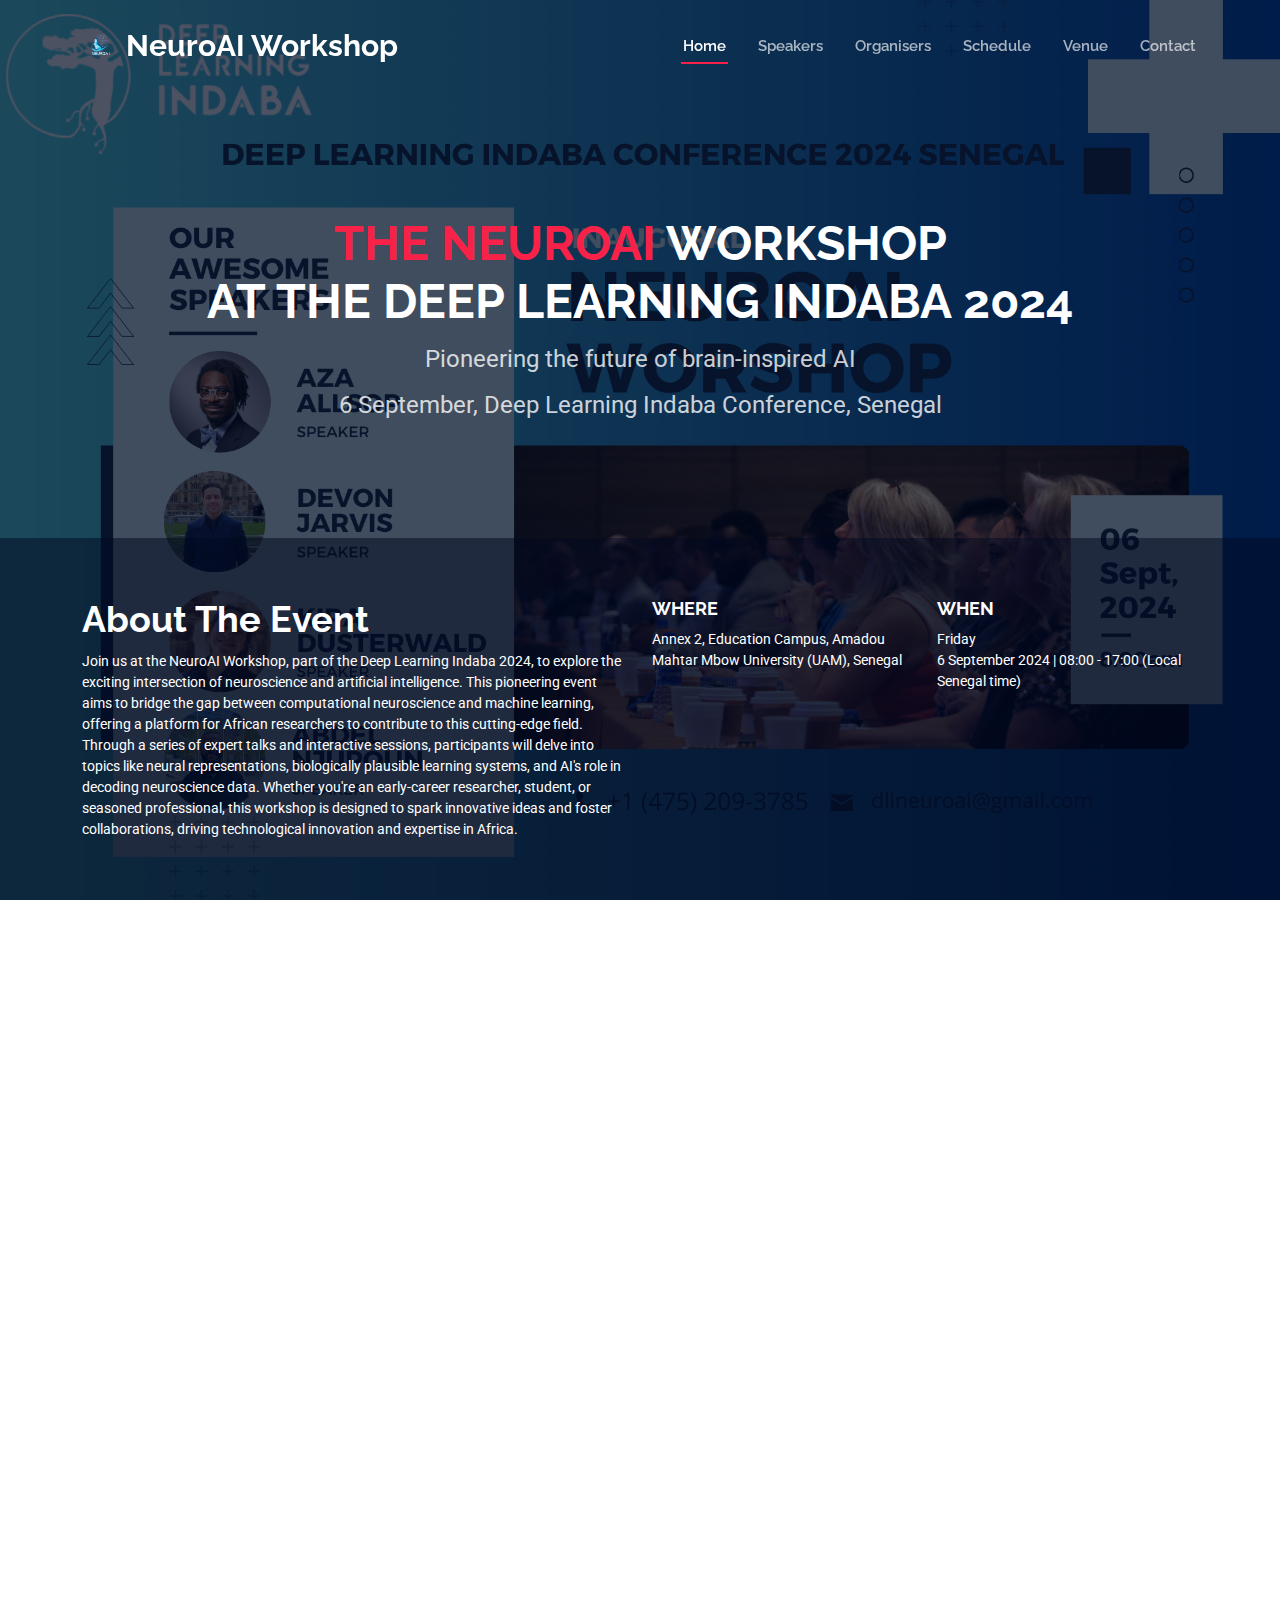
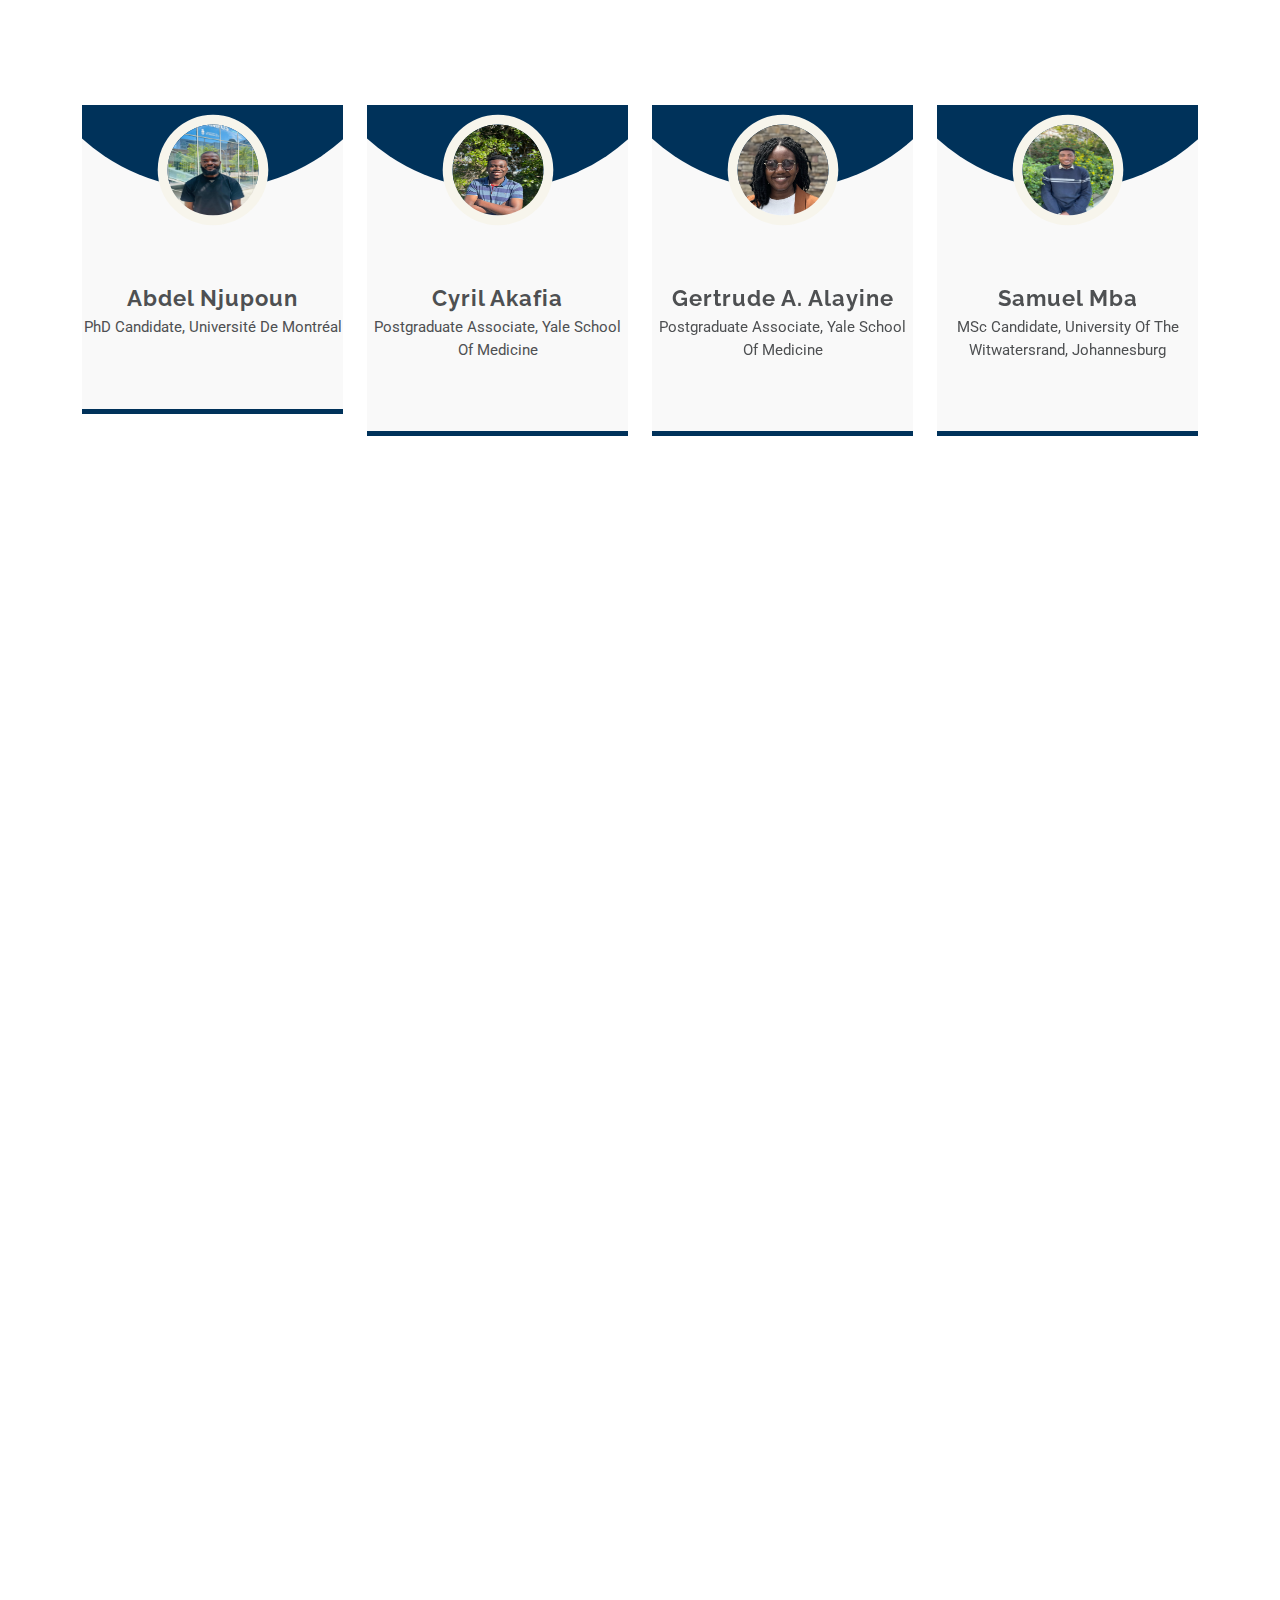
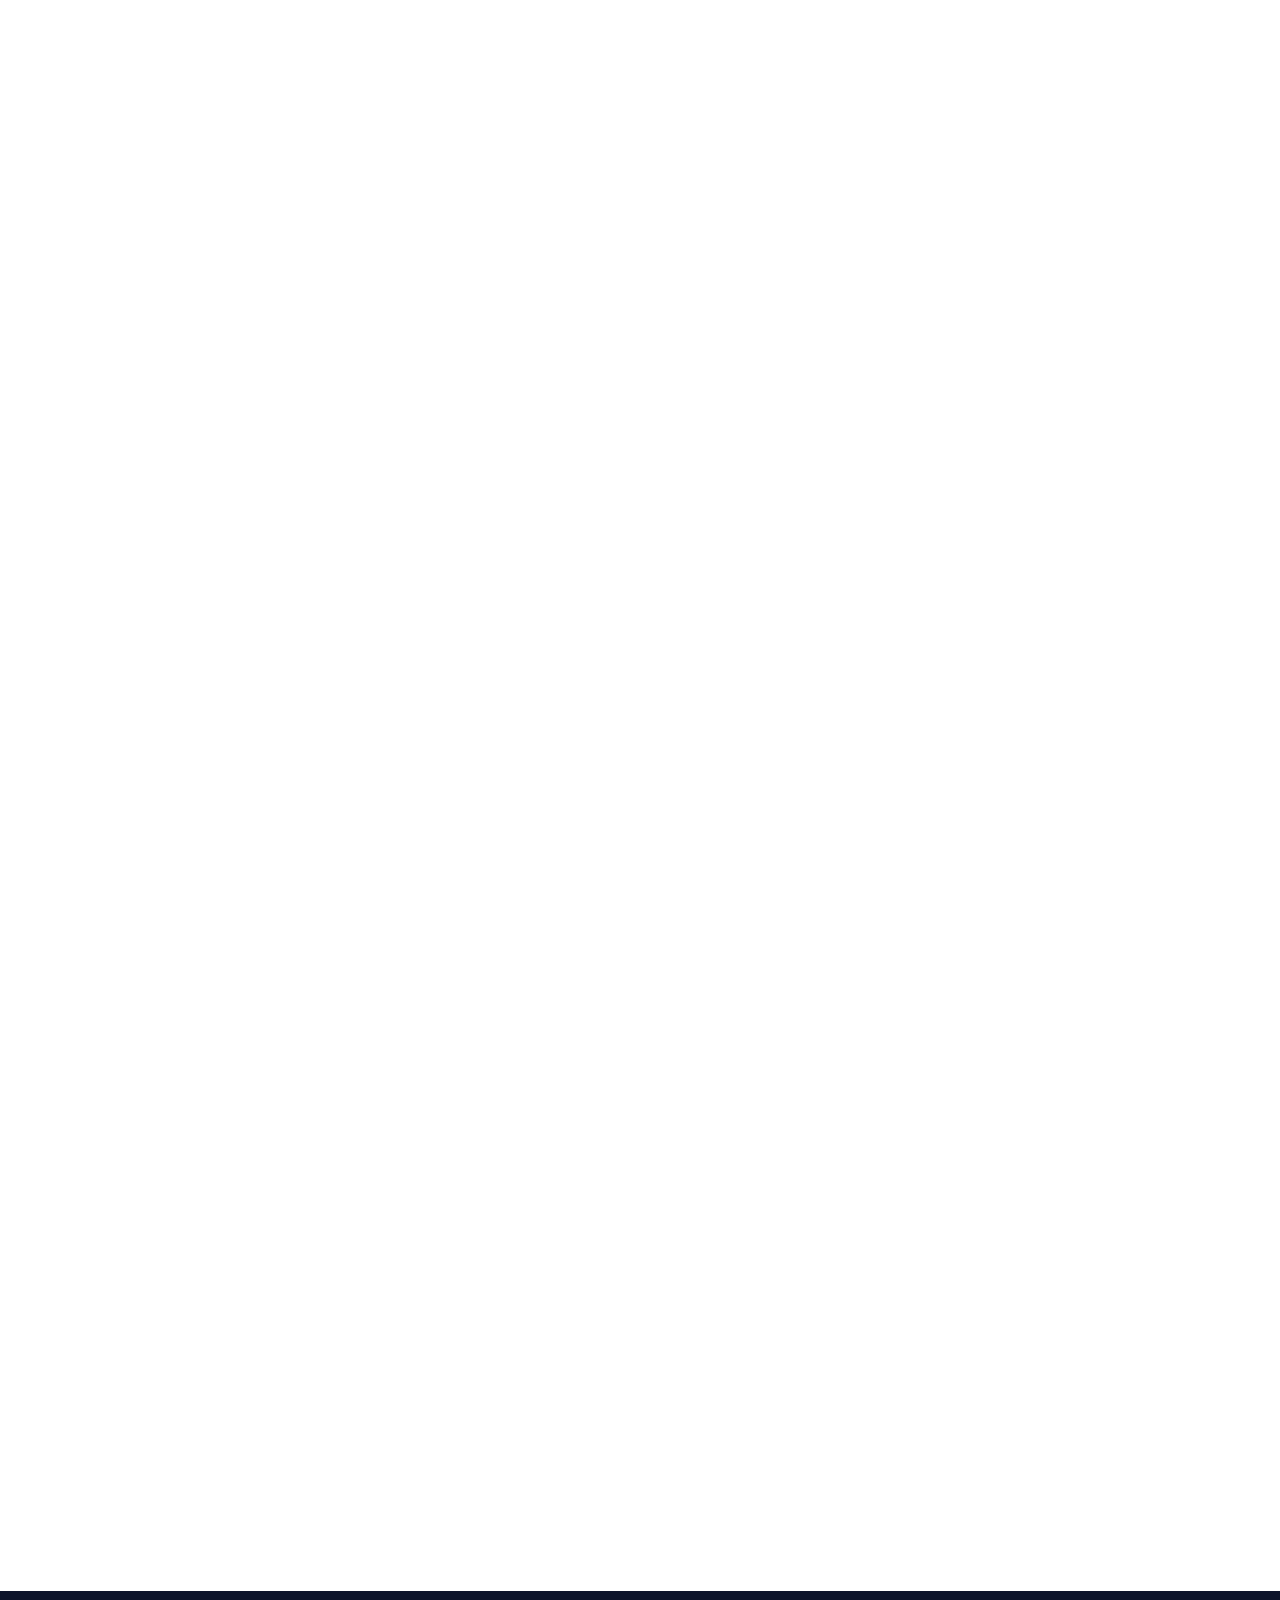
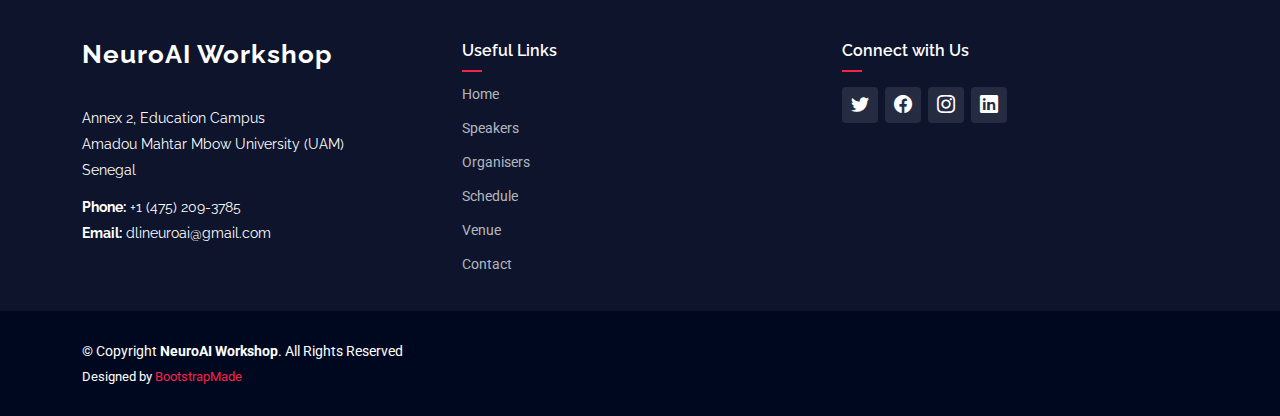
==== commit f4621a22: "Merge branch 'github-pages' into main" ====
--- a/index.html
+++ b/index.html
@@ -115,6 +115,7 @@
               <div class="member-info">
                 <div class="member-info-content">
                   <h4><a href="AZA-details.html">AZA Allsop</a></h4>
+                  <h4><a href="speaker-details.html">AZA Allsop</a></h4>
                   <span>Psychiatry and Neuroscience</span>
                 </div>
                 <div class="social">
@@ -133,6 +134,7 @@
               <div class="member-info">
                 <div class="member-info-content">
                   <h4><a href="Devon-details.html">Devon Jarvis</a></h4>
+                  <h4><a href="speaker-details.html">Devon Jarvis</a></h4>
                   <span>AI & Computational Neuroscience</span>
                 </div>
                 <div class="social">
@@ -151,6 +153,7 @@
               <div class="member-info">
                 <div class="member-info-content">
                   <h4><a href="Kira-details.html">Kira Düsterwald</a></h4>
+                  <h4><a href="speaker-details.html">Kira Düsterwald</a></h4>
                   <span>Computational Neuroscience</span>
                 </div>
                 <div class="social">
@@ -169,6 +172,7 @@
               <div class="member-info">
                 <div class="member-info-content">
                   <h4><a href="Abdel-details.html">Abdel Njupoun</a></h4>
+                  <h4><a href="speaker-details.html">Abdel Njupoun</a></h4>
                   <span>AI & Neuroscience</span>
                 </div>
                 <div class="social">
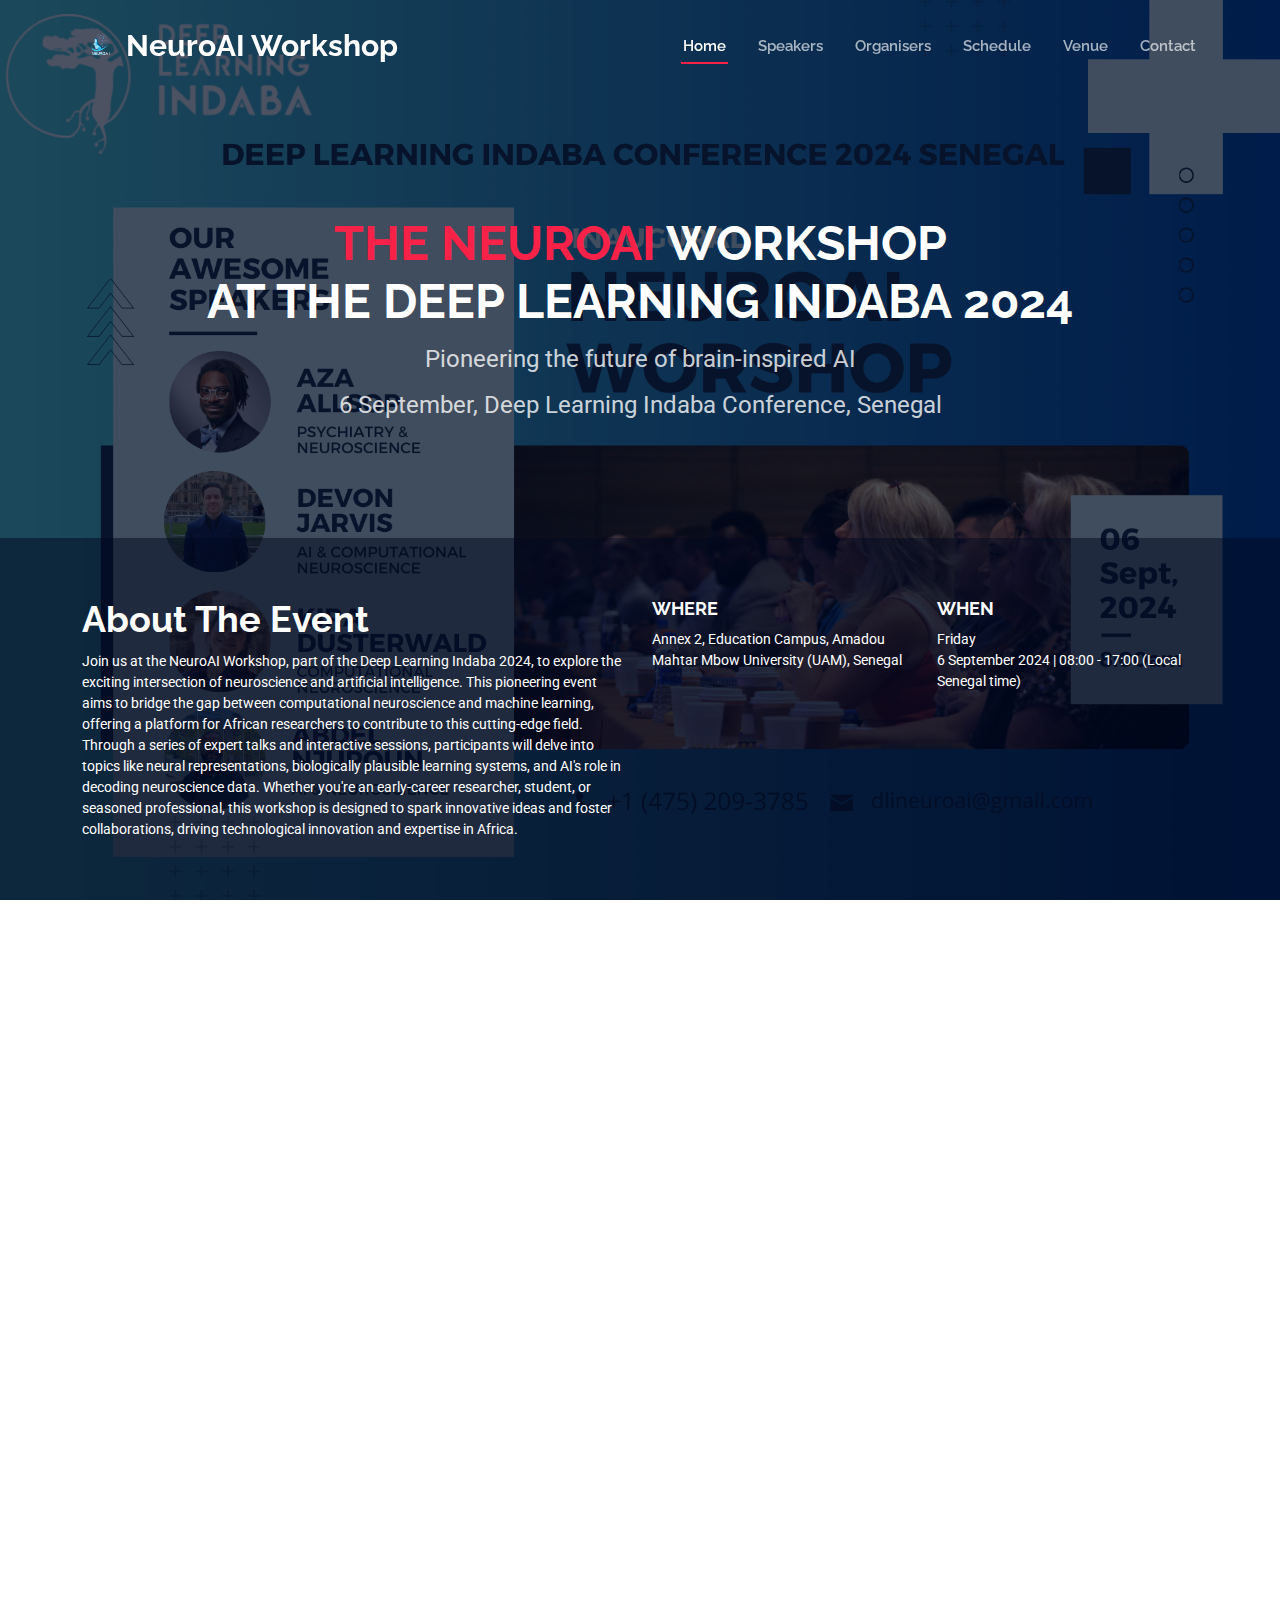
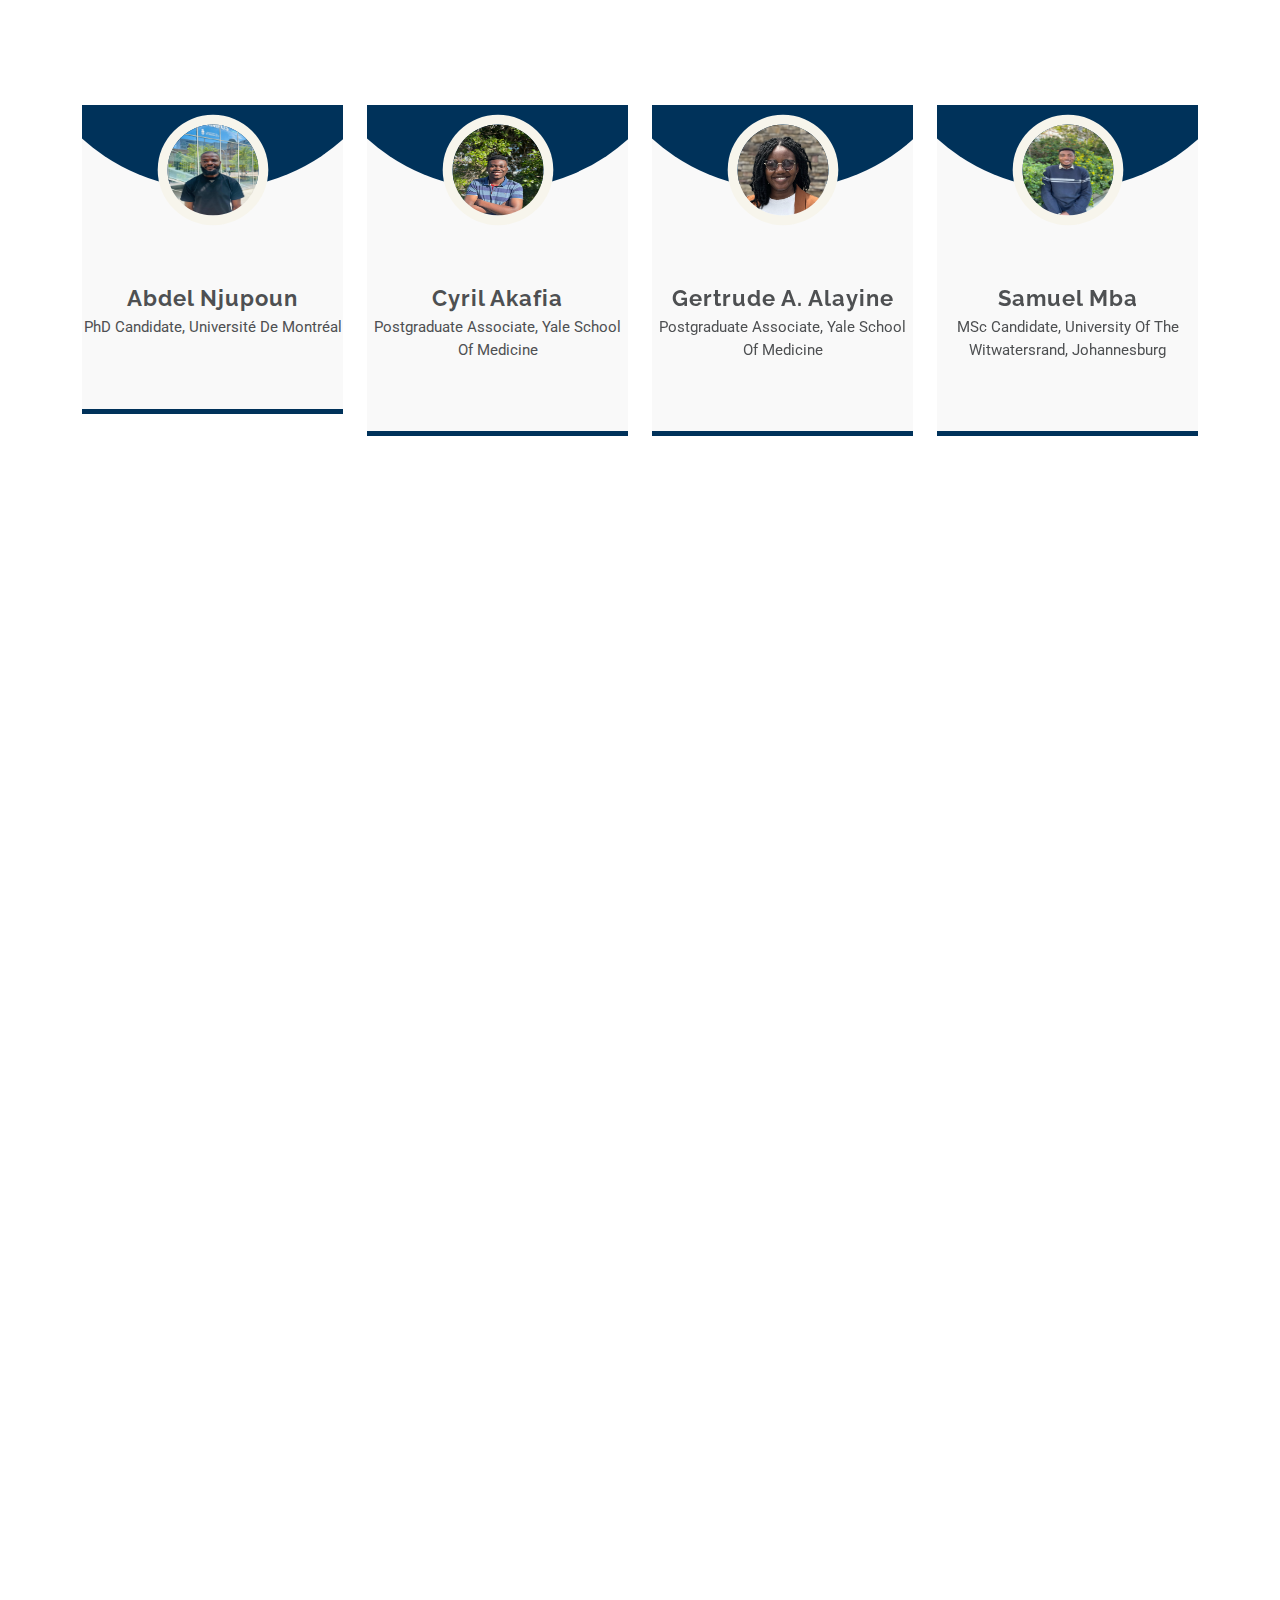
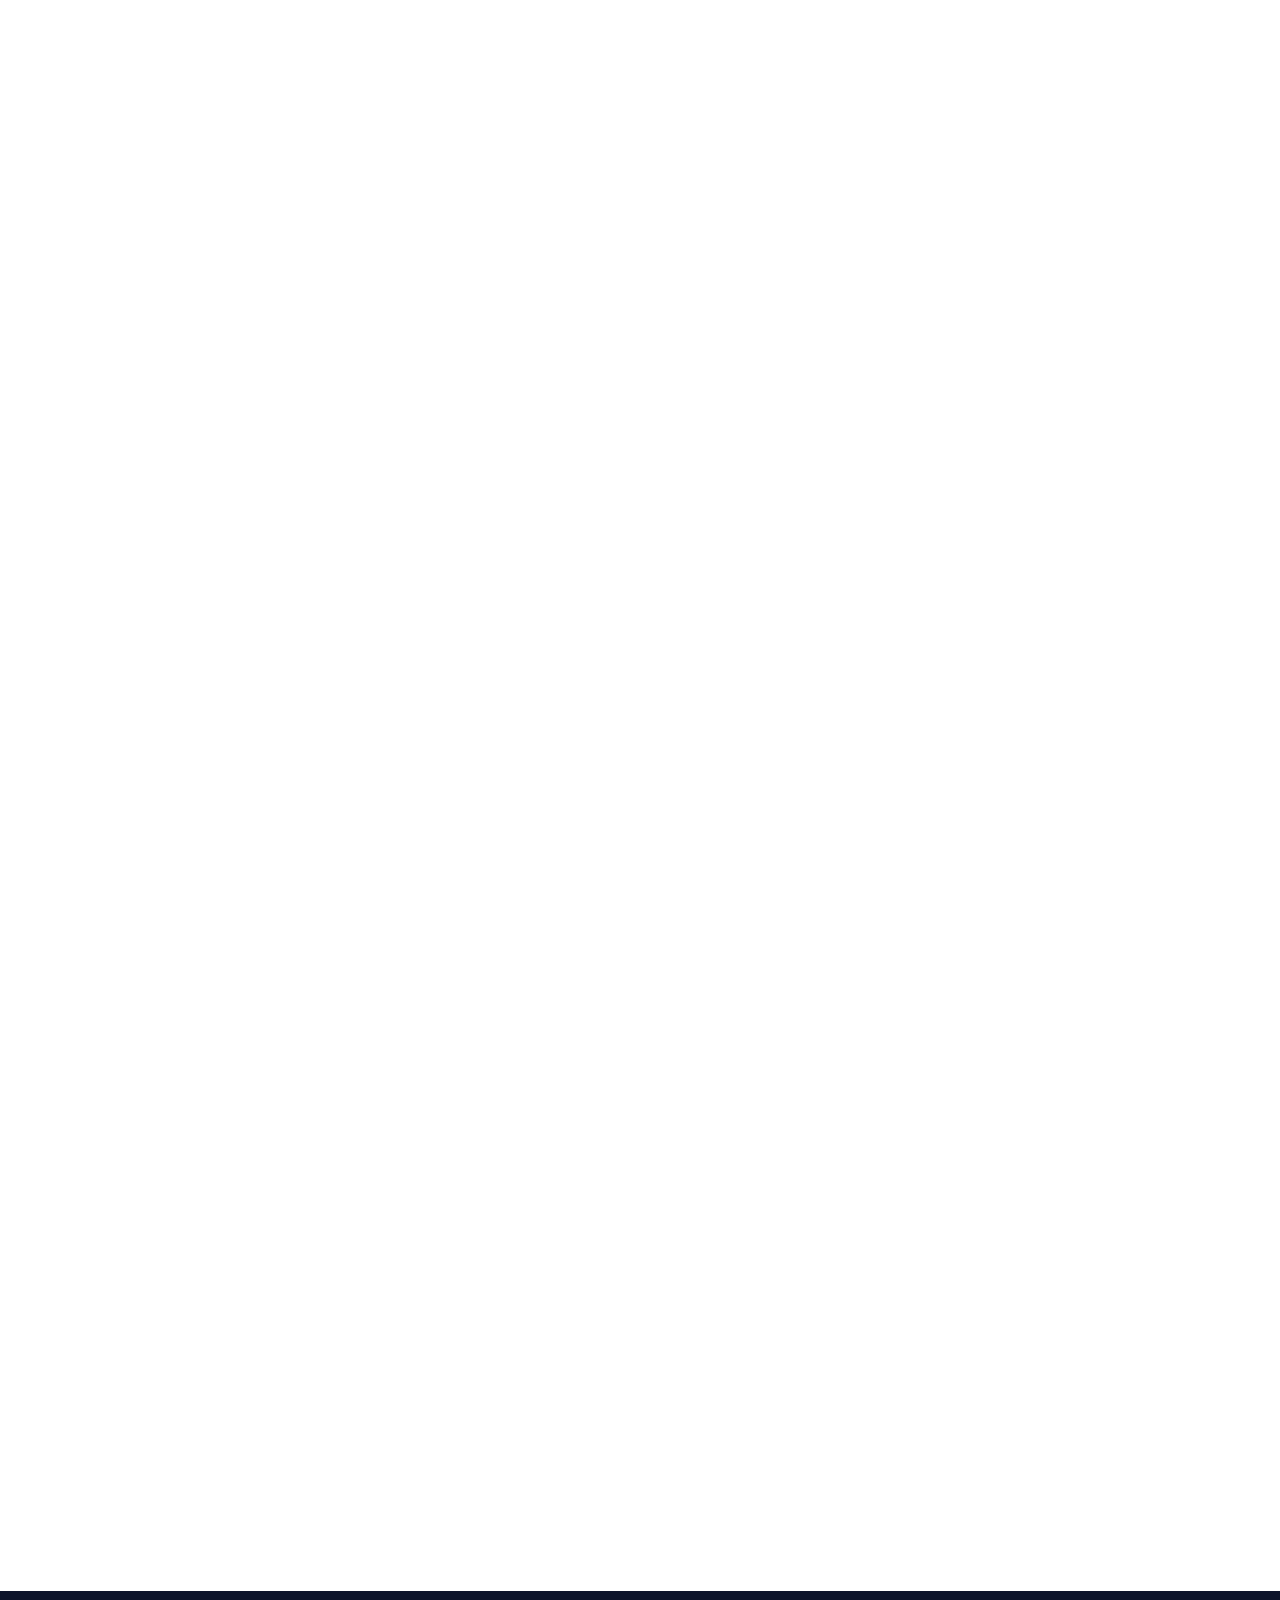
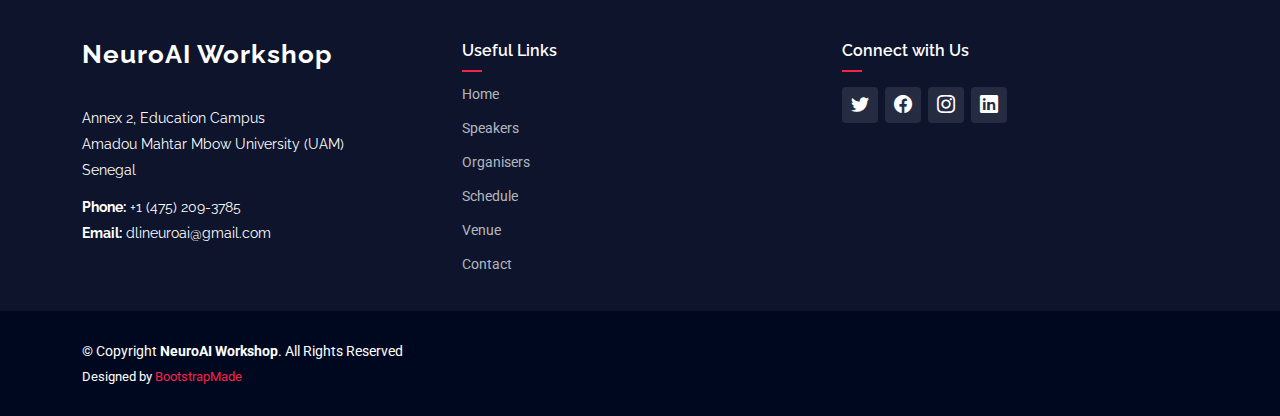
==== commit 41c23f42: "update commit" ====
--- a/index.html
+++ b/index.html
@@ -115,8 +115,8 @@
               <div class="member-info">
                 <div class="member-info-content">
                   <h4><a href="AZA-details.html">AZA Allsop</a></h4>
-                  <h4><a href="speaker-details.html">AZA Allsop</a></h4>
-                  <span>Psychiatry and Neuroscience</span>
+                  <span>Yale University, AZA Lab</span>
+                  <span>(Psychiatry and Neuroscience)</span>
                 </div>
                 <div class="social">
                 <a href="https://scholar.google.com/citations?user=9e8cCcQAAAAJ&hl=en&oi=ao"><i class="fa fa-graduation-cap"></i></a>
@@ -134,8 +134,8 @@
               <div class="member-info">
                 <div class="member-info-content">
                   <h4><a href="Devon-details.html">Devon Jarvis</a></h4>
-                  <h4><a href="speaker-details.html">Devon Jarvis</a></h4>
-                  <span>AI & Computational Neuroscience</span>
+                  <span>University of the Witwatersrand, Rail Lab</span>
+                  <span>(AI & Computational Neuroscience)</span>
                 </div>
                 <div class="social">
                   <a href="https://scholar.google.com/citations?user=MJjN5nEAAAAJ&hl=en&oi=sra"><i class="fa fa-graduation-cap"></i></a>
@@ -153,8 +153,8 @@
               <div class="member-info">
                 <div class="member-info-content">
                   <h4><a href="Kira-details.html">Kira Düsterwald</a></h4>
-                  <h4><a href="speaker-details.html">Kira Düsterwald</a></h4>
-                  <span>Computational Neuroscience</span>
+                  <span>University College London, Gatsby Computational Neuroscience Unit</span>
+                  <span>(Computational Neuroscience)</span>
                 </div>
                 <div class="social">
                   <a href="https://scholar.google.com/citations?user=U7NxV-MAAAAJ"><i class="fa fa-graduation-cap"></i></a>
@@ -172,8 +172,8 @@
               <div class="member-info">
                 <div class="member-info-content">
                   <h4><a href="Abdel-details.html">Abdel Njupoun</a></h4>
-                  <h4><a href="speaker-details.html">Abdel Njupoun</a></h4>
-                  <span>AI & Neuroscience</span>
+                  <span>Université de Montréal</span>
+                  <span>(AI & Neuroscience)</span>
                 </div>
                 <div class="social">
                 <a href="https://scholar.google.com/citations?user=SwrG9zQAAAAJ"><i class="fa fa-graduation-cap"></i></a>
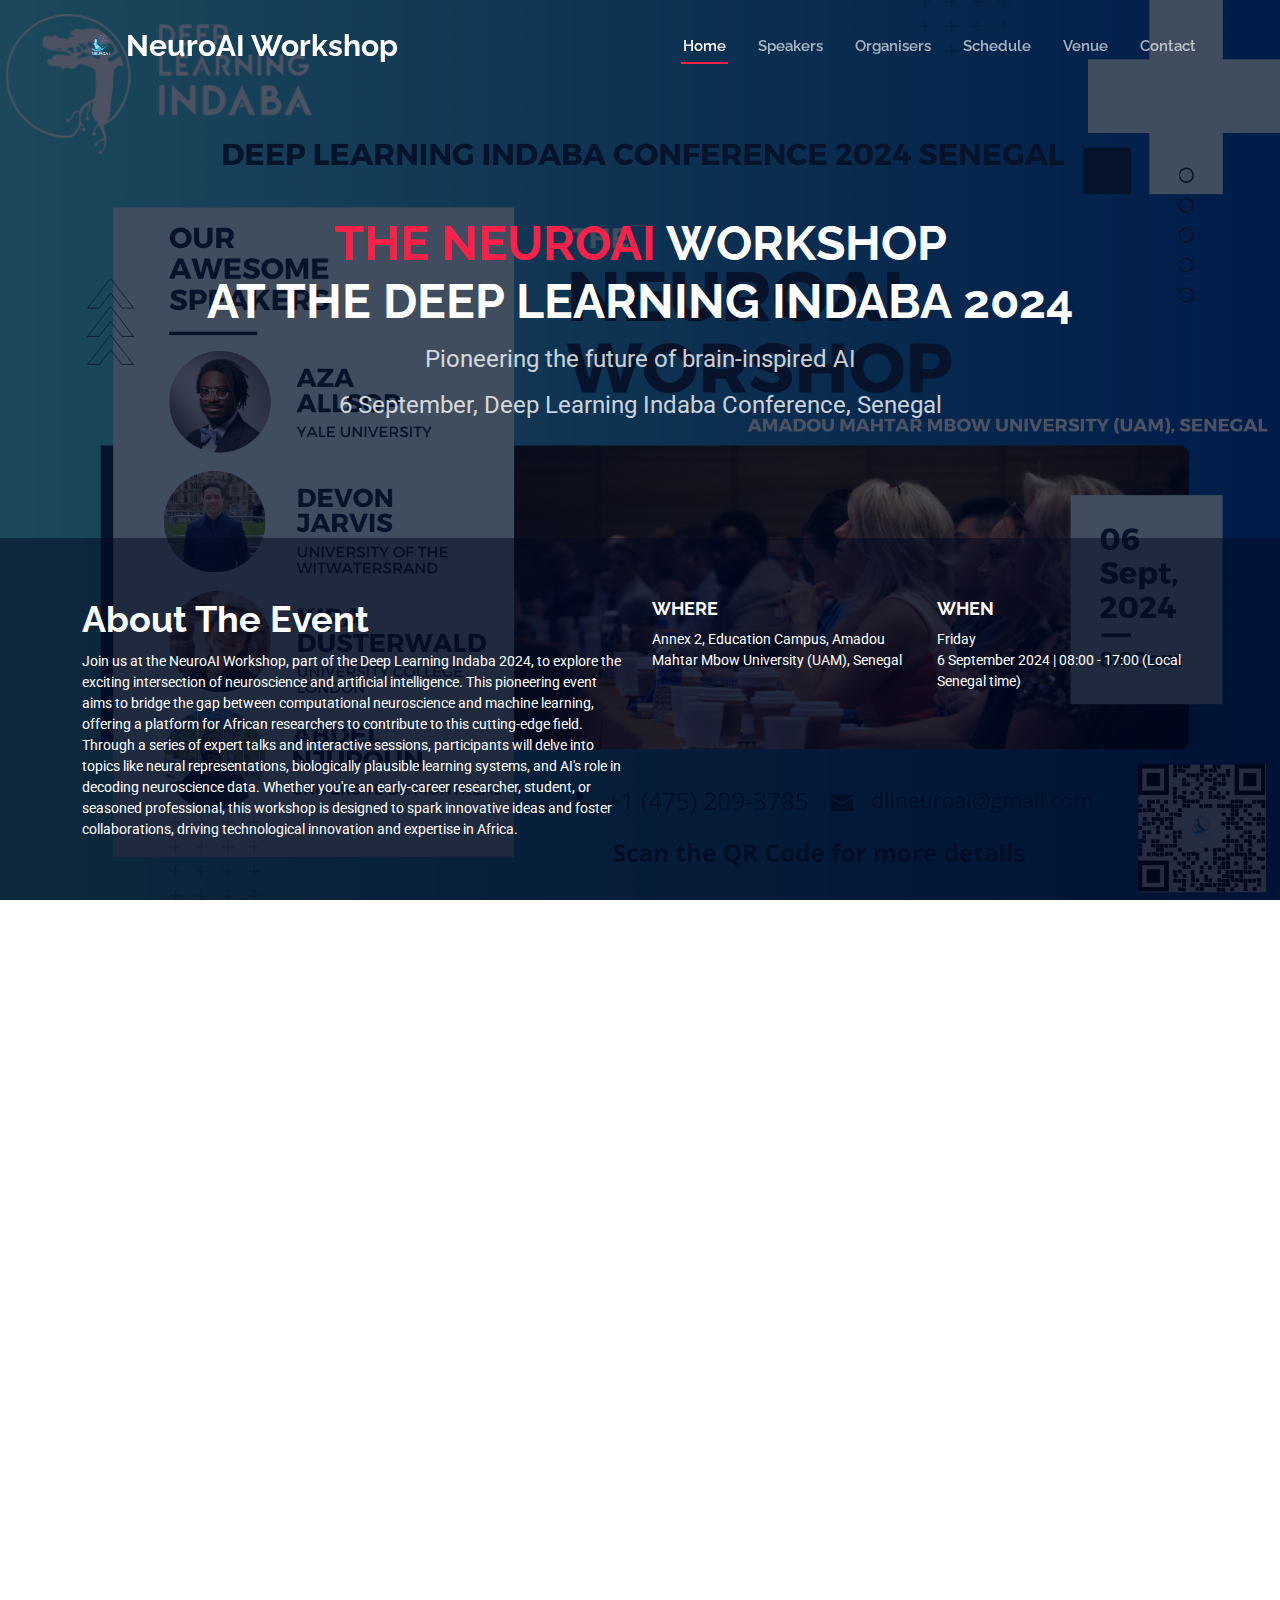
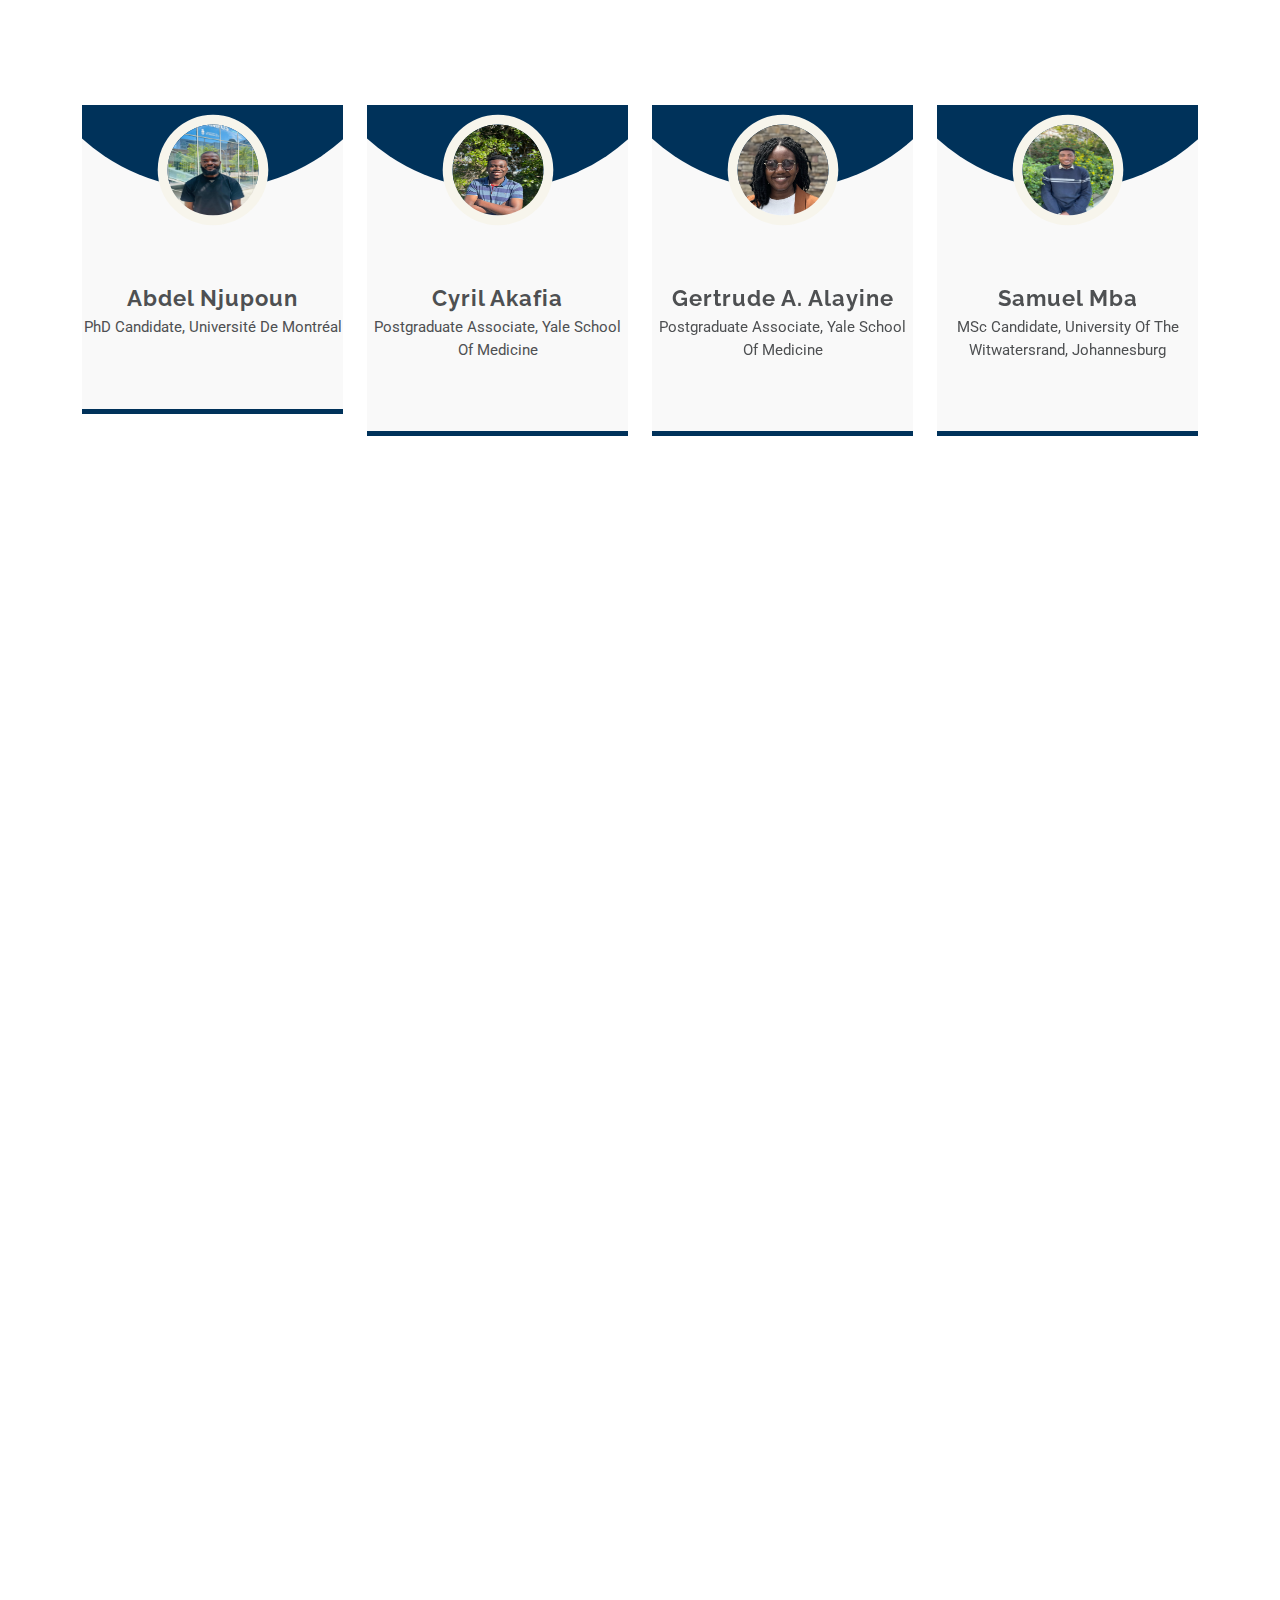
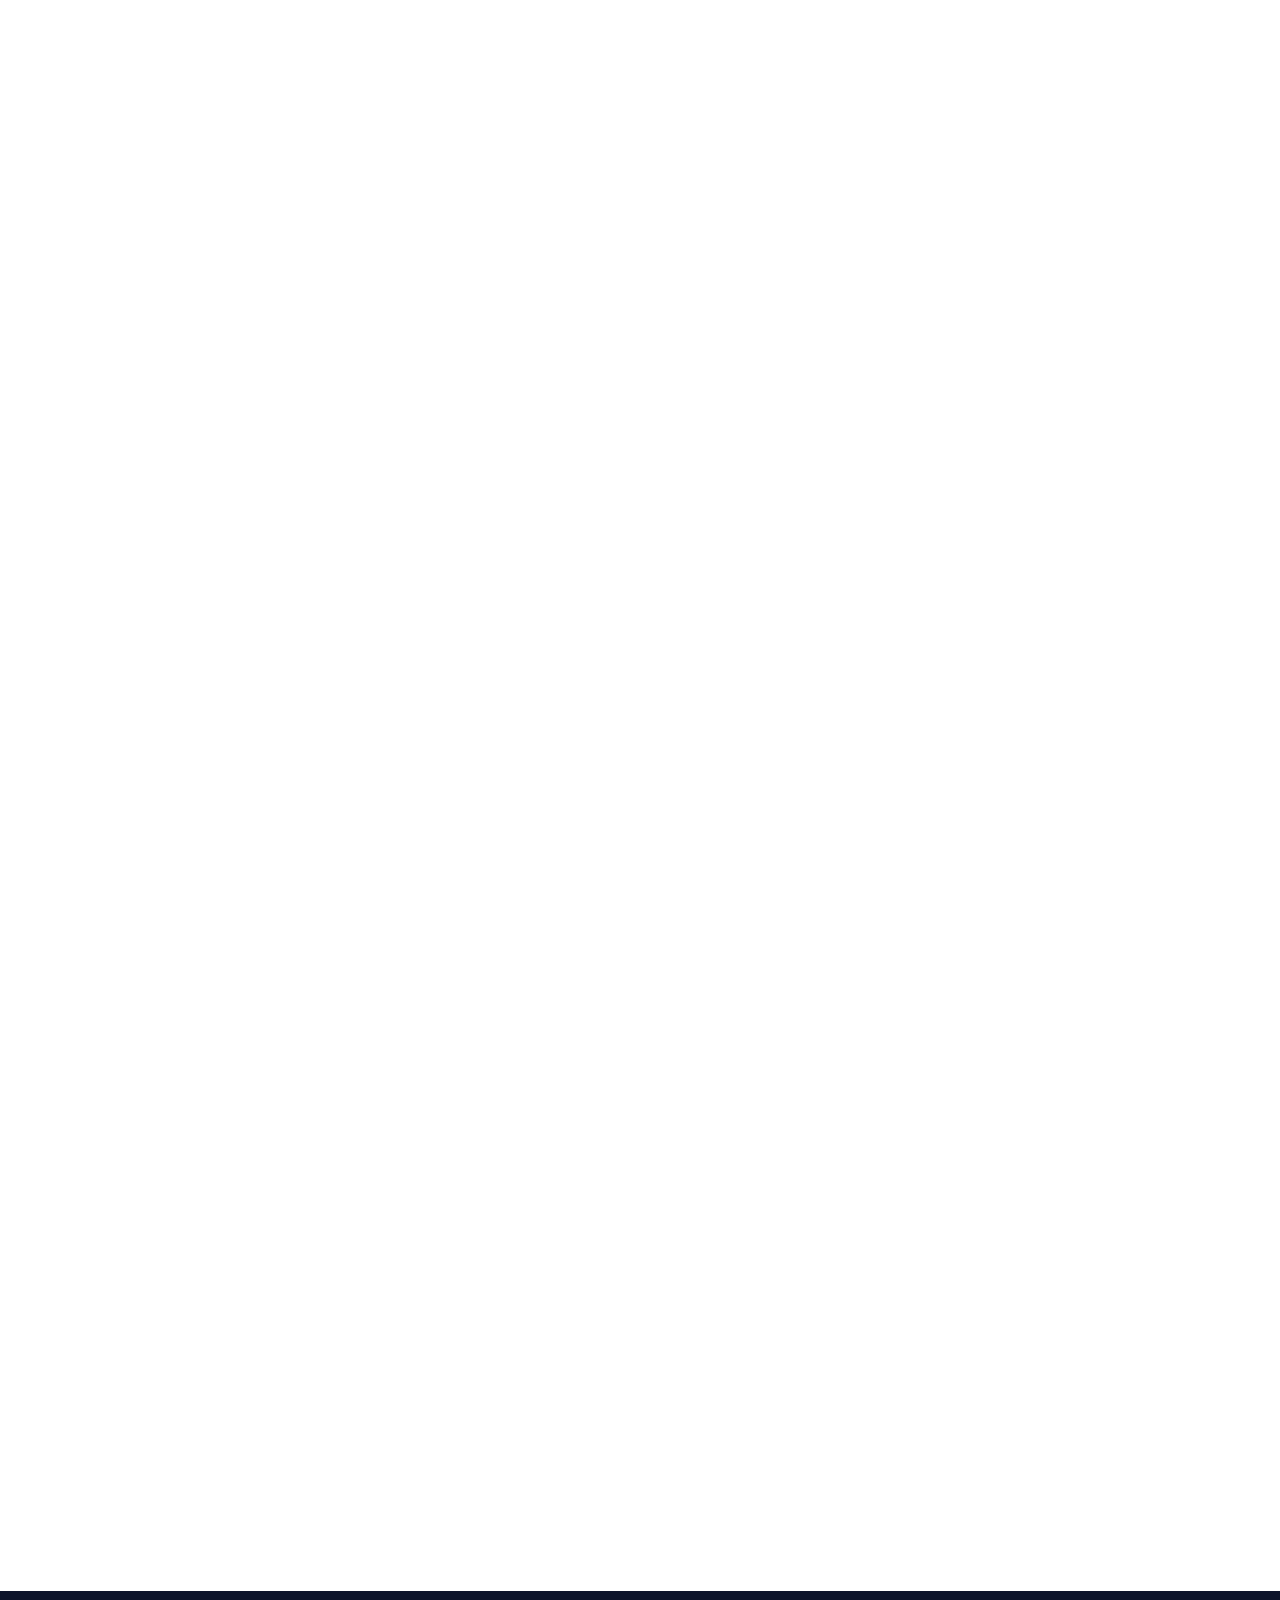
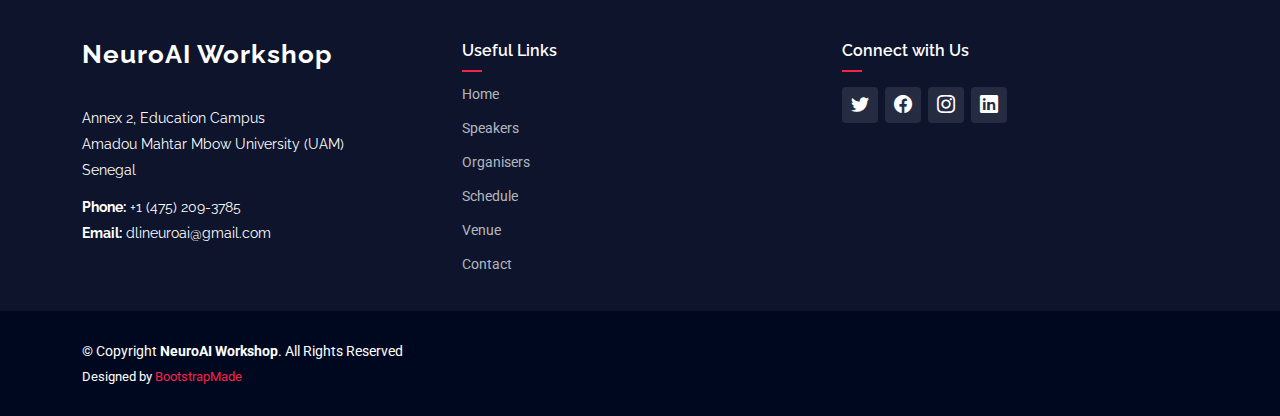
==== commit 86dec834: "Merge branch 'github-pages' into main" ====
--- a/index.html
+++ b/index.html
@@ -117,6 +117,7 @@
                   <h4><a href="AZA-details.html">AZA Allsop</a></h4>
                   <span>Yale University, AZA Lab</span>
                   <span>(Psychiatry and Neuroscience)</span>
+
                 </div>
                 <div class="social">
                 <a href="https://scholar.google.com/citations?user=9e8cCcQAAAAJ&hl=en&oi=ao"><i class="fa fa-graduation-cap"></i></a>
@@ -134,7 +135,7 @@
               <div class="member-info">
                 <div class="member-info-content">
                   <h4><a href="Devon-details.html">Devon Jarvis</a></h4>
-                  <span>University of the Witwatersrand, Rail Lab</span>
+                  <span>University of the Witwatersrand, Robotics, Autonomous Intelligence and Learning (RAIL) Lab</span>
                   <span>(AI & Computational Neuroscience)</span>
                 </div>
                 <div class="social">
@@ -172,7 +173,7 @@
               <div class="member-info">
                 <div class="member-info-content">
                   <h4><a href="Abdel-details.html">Abdel Njupoun</a></h4>
-                  <span>Université de Montréal</span>
+                  <span>Université de Montréal, Neuro-AI Computations Research Group</span>
                   <span>(AI & Neuroscience)</span>
                 </div>
                 <div class="social">
